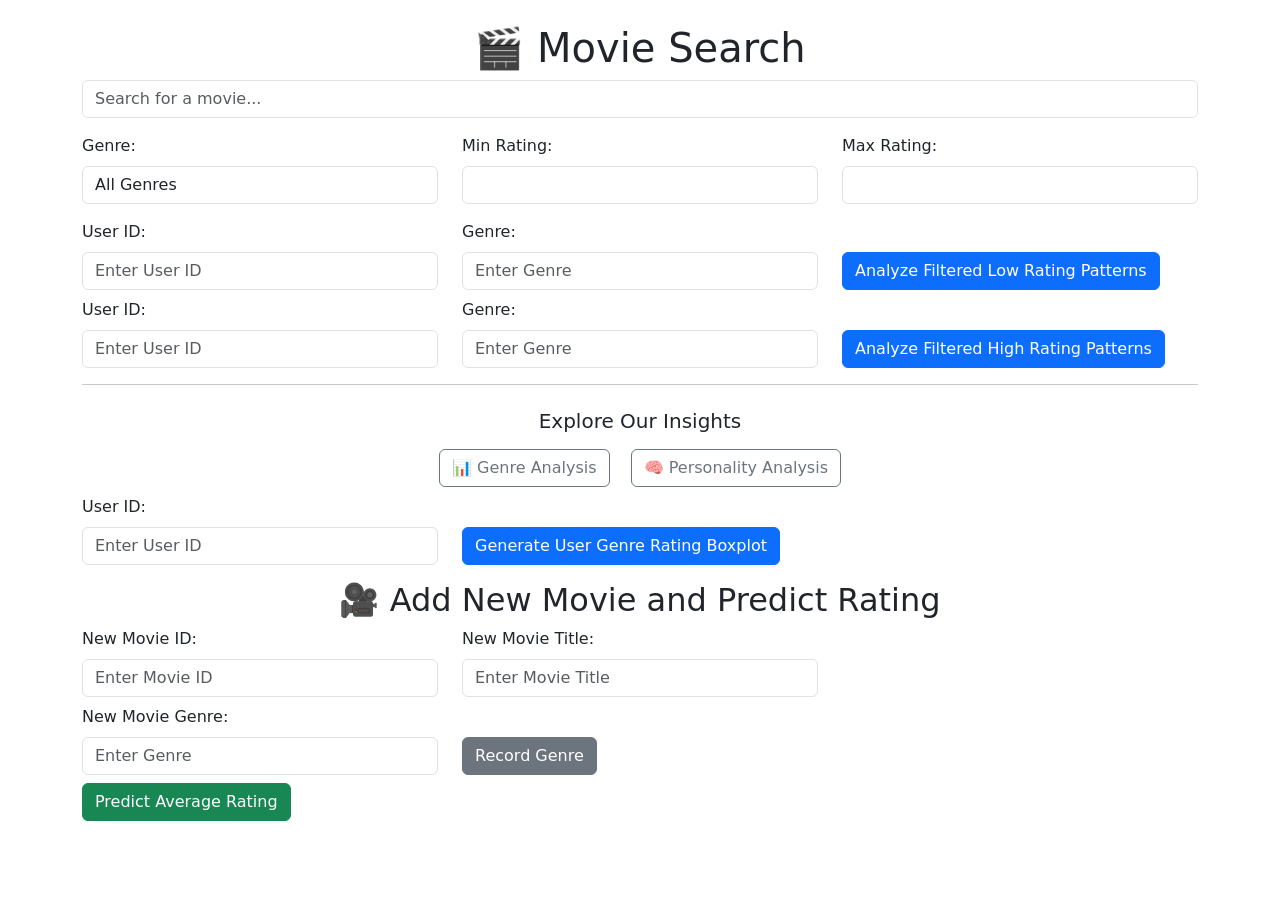
==== application/templates/index.html @ 187cf7a2 "added reports to the code that was in task3and4 branch" ====
<!DOCTYPE html>
<html lang="en">
<head>
    <meta charset="UTF-8">
    <meta name="viewport" content="width=device-width, initial-scale=1.0">
    <title>Movie Search</title>
    <link rel="stylesheet" href="https://cdn.jsdelivr.net/npm/bootstrap@5.3.0/dist/css/bootstrap.min.css">
    <style>
        .movie-card {
            display: flex;
            align-items: center;
            padding: 10px;
            border: 1px solid #ddd;
            border-radius: 8px;
            margin: 10px 0;
            background: #f9f9f9;
        }
        .movie-card img {
            width: 80px;
            height: 120px;
            margin-right: 15px;
            border-radius: 5px;
        }
        #userBoxplot img {
            max-width: 100%;
            height: auto;
        }
    </style>
</head>
<body class="container mt-4">
    <h1 class="text-center">🎬 Movie Search</h1>

    <!-- Search Input -->
    <div class="mb-3">
        <input type="text" id="searchInput" class="form-control" placeholder="Search for a movie..." oninput="searchMovies()">
    </div>

    <!-- Filters for Genre and Rating -->
    <div class="row mb-3">
        <div class="col-md-4">
            <label for="genreSelect" class="form-label">Genre:</label>
            <select id="genreSelect" class="form-control" onchange="searchMovies()">
                <option value="">All Genres</option>
            </select>
        </div>
        <div class="col-md-4">
            <label for="minRating" class="form-label">Min Rating:</label>
            <input type="number" id="minRating" class="form-control" step="0.1" min="0" max="5" onchange="searchMovies()">
        </div>
        <div class="col-md-4">
            <label for="maxRating" class="form-label">Max Rating:</label>
            <input type="number" id="maxRating" class="form-control" step="0.1" min="0" max="5" onchange="searchMovies()">
        </div>
    </div>

    <!-- Analysis Inputs -->
    <div class="mb-3">
        <div class="row">
            <div class="col-md-4">
                <label for="lowUserIdInput" class="form-label">User ID:</label>
                <input type="number" id="lowUserIdInput" class="form-control" placeholder="Enter User ID">
            </div>
            <div class="col-md-4">
                <label for="lowGenreInput" class="form-label">Genre:</label>
                <input type="text" id="lowGenreInput" class="form-control" placeholder="Enter Genre">
            </div>
            <div class="col-md-4 align-self-end">
                <button class="btn btn-primary" onclick="analyzeFilteredLowRatings()">Analyze Filtered Low Rating Patterns</button>
            </div>
        </div>
        <div class="row mt-2">
            <div class="col-md-4">
                <label for="highUserIdInput" class="form-label">User ID:</label>
                <input type="number" id="highUserIdInput" class="form-control" placeholder="Enter User ID">
            </div>
            <div class="col-md-4">
                <label for="highGenreInput" class="form-label">Genre:</label>
                <input type="text" id="highGenreInput" class="form-control" placeholder="Enter Genre">
            </div>
            <div class="col-md-4 align-self-end">
                <button class="btn btn-primary" onclick="analyzeFilteredHighRatings()">Analyze Filtered High Rating Patterns</button>
            </div>
        </div>
    </div>

    <!-- Movie Results -->
    <div id="results"></div>

    <!-- Analysis Results -->
    <div id="filteredLowRatingResults"></div>
    <div id="filteredHighRatingResults"></div>
    <div id="userBoxplot"></div>

    <hr>
    <div class="text-center mt-4">
        <h5>Explore Our Insights</h5>
        <a href="/genre-analysis" class="btn btn-outline-secondary m-2">📊 Genre Analysis</a>
        <a href="/personality-analysis" class="btn btn-outline-secondary m-2">🧠 Personality Analysis</a>
    </div>

    <!-- New Search Box for User Genre Rating Boxplot -->
    <div class="mb-3">
        <div class="row">
            <div class="col-md-4">
                <label for="userIdInput" class="form-label">User ID:</label>
                <input type="number" id="userIdInput" class="form-control" placeholder="Enter User ID">
            </div>
           
            <div class="col-md-4 align-self-end">
                <button class="btn btn-primary" onclick="displayUserGenreRatingBoxplot()">Generate User Genre Rating Boxplot</button>
            </div>
        </div>
    </div>

    <!-- New Movie Prediction Section -->
    <div class="mb-3">
        <h2 class="text-center">🎥 Add New Movie and Predict Rating</h2>
        <div class="row">
            <div class="col-md-4">
                <label for="newMovieIdInput" class="form-label">New Movie ID:</label>
                <input type="number" id="newMovieIdInput" class="form-control" placeholder="Enter Movie ID">
            </div>
            <div class="col-md-4">
                <label for="newMovieTitleInput" class="form-label">New Movie Title:</label>
                <input type="text" id="newMovieTitleInput" class="form-control" placeholder="Enter Movie Title">
            </div>
        </div>
        <div class="row mt-2">
            <div class="col-md-4">
                <label for="newMovieGenreInput" class="form-label">New Movie Genre:</label>
                <input type="text" id="newMovieGenreInput" class="form-control" placeholder="Enter Genre">
            </div>
            <div class="col-md-2 align-self-end">
                <button class="btn btn-secondary" onclick="recordGenre()">Record Genre</button>
            </div>
            <div class="col-md-6 align-self-end">
                <p id="genreRecordStatus" class="text-success"></p>
            </div>
        </div>
        <div class="row mt-2">
            <div class="col-md-4">
                <button class="btn btn-success" onclick="predictRating()">Predict Average Rating</button>
            </div>
            <div class="col-md-8">
                <p id="predictionResult" class="text-info"></p>
            </div>
        </div>
    </div>

    <script>
        // Fetch and Populate Genres Dropdown
        document.addEventListener("DOMContentLoaded", fetchGenres);

        async function fetchGenres() {
            try {
                const response = await fetch("/genres");
                if (!response.ok) throw new Error("Failed to load genres.");
                const genres = await response.json();
                const genreSelect = document.getElementById("genreSelect");
                genres.forEach(genre => {
                    const option = document.createElement("option");
                    option.value = genre;
                    option.textContent = genre;
                    genreSelect.appendChild(option);
                });
            } catch (error) {
                console.error("Error loading genres:", error.message);
            }
        }

        // Fetch and Display Filtered Movie Results
        async function searchMovies() {
            const query = document.getElementById("searchInput").value.trim();
            const genre = document.getElementById("genreSelect").value;
            const minRating = document.getElementById("minRating").value;
            const maxRating = document.getElementById("maxRating").value;
            const resultsDiv = document.getElementById("results");

            try {
                const url = new URL("/search", window.location.origin);
                if (query) url.searchParams.append("q", query);
                if (genre) url.searchParams.append("genre", genre);
                if (minRating) url.searchParams.append("min_rating", minRating);
                if (maxRating) url.searchParams.append("max_rating", maxRating);

                const response = await fetch(url);
                if (!response.ok) throw new Error("Failed to fetch movies.");
                const movies = await response.json();
                if (movies.length === 0) {
                    resultsDiv.innerHTML = "<p class='text-danger'>No results found.</p>";
                    return;
                }
                resultsDiv.innerHTML = movies.map(movie => `
                    <div class="movie-card">
                        <div>
                            <h5>${movie.title}</h5>
                            <p><strong>Genre:</strong> ${movie.genre}</p>
                            <p><strong>Average Rating:</strong> ${movie.avg_rating.toFixed(1)}</p>
                        </div>
                    </div>
                `).join("");
            } catch (error) {
                resultsDiv.innerHTML = `<p class='text-danger'>Error: ${error.message}</p>`;
            }
        }

        // Analyze Filtered Low Rating Patterns
        async function analyzeFilteredLowRatings() {
            const userId = document.getElementById("lowUserIdInput").value.trim();
            const genre = document.getElementById("lowGenreInput").value.trim();
            if (!userId || !genre) {
                document.getElementById("filteredLowRatingResults").innerHTML = "<p class='text-danger'>Please enter both userId and genre.</p>";
                return;
            }

            try {
                const url = new URL("/analyze/filtered_low_ratings", window.location.origin);
                url.searchParams.append("userId", userId);
                url.searchParams.append("genre", genre);
                const response = await fetch(url);
                if (!response.ok) throw new Error("Failed to fetch filtered low ratings.");
                const data = await response.json();
                if (data.error || data.message) {
                    document.getElementById("filteredLowRatingResults").innerHTML = `<p class='text-danger'>${data.error || data.message}</p>`;
                } else {
                    document.getElementById("filteredLowRatingResults").innerHTML = data.table_html;
                }
            } catch (error) {
                document.getElementById("filteredLowRatingResults").innerHTML = `<p class='text-danger'>Error: ${error.message}</p>`;
            }
        }

        // Analyze Filtered High Rating Patterns
        async function analyzeFilteredHighRatings() {
            const userId = document.getElementById("highUserIdInput").value.trim();
            const genre = document.getElementById("highGenreInput").value.trim();
            if (!userId || !genre) {
                document.getElementById("filteredHighRatingResults").innerHTML = "<p class='text-danger'>Please enter both userId and genre.</p>";
                return;
            }

            try {
                const url = new URL("/analyze/filtered_high_ratings", window.location.origin);
                url.searchParams.append("userId", userId);
                url.searchParams.append("genre", genre);
                const response = await fetch(url);
                if (!response.ok) throw new Error("Failed to fetch filtered high ratings.");
                const data = await response.json();
                if (data.error || data.message) {
                    document.getElementById("filteredHighRatingResults").innerHTML = `<p class='text-danger'>${data.error || data.message}</p>`;
                } else {
                    document.getElementById("filteredHighRatingResults").innerHTML = data.table_html;
                }
            } catch (error) {
                document.getElementById("filteredHighRatingResults").innerHTML = `<p class='text-danger'>Error: ${error.message}</p>`;
            }
        }

        // Display User Genre Rating Boxplot
        async function displayUserGenreRatingBoxplot() {
            const userId = document.getElementById("userIdInput").value.trim();
            if (!userId) {
                document.getElementById("userBoxplot").innerHTML = "<p class='text-danger'>Please enter a userId.</p>";
                return;
            }

            try {
                const url = new URL("/analyze/user_genre_rating_boxplot", window.location.origin);
                url.searchParams.append("userId", userId);
                const response = await fetch(url);
                if (!response.ok) throw new Error("Failed to fetch boxplot.");
                const data = await response.json();
                if (data.error) {
                    document.getElementById("userBoxplot").innerHTML = `<p class='text-danger'>${data.error}</p>`;
                } else {
                    document.getElementById("userBoxplot").innerHTML = `
                        <img src="data:image/png;base64,${data.image}" alt="User Genre Rating Boxplot" class="img-fluid">
                    `;
                }
            } catch (error) {
                document.getElementById("userBoxplot").innerHTML = `<p class='text-danger'>Error loading boxplot: ${error.message}</p>`;
            }
        }

        // Store recorded genres in an array
        let recordedGenres = [];

        // Record a genre for the new movie
        

        async function recordGenre() {
            const genre = document.getElementById("newMovieGenreInput").value.trim();
            const statusDiv = document.getElementById("genreRecordStatus");

            if (!genre) {
                statusDiv.textContent = "Please enter a genre.";
                statusDiv.className = "text-danger";
                return;
            }
            
            
            
 
            

            
            try {
                const response = await fetch("/record_genre", {
                    method: "POST",
                    headers: { "Content-Type": "application/json" },
                    body: JSON.stringify({ genre })
                });
                const result = await response.json();

                if (result.success) {
                    recordedGenres.push(genre);
                    statusDiv.textContent = "Genre recorded successfully!";
                    statusDiv.className = "text-success";
                    document.getElementById("newMovieGenreInput").value = ""; // Clear input
                } else {
                    statusDiv.textContent = result.message || "Genre does not exist in the database.";
                    statusDiv.className = "text-danger";
                }
            } catch (error) {
                statusDiv.textContent = `Error recording genre: ${error.message}`;
                statusDiv.className = "text-danger";
            }
            
        }




        // Predict the average rating for the new movie
        async function predictRating() {
            const movieId = document.getElementById("newMovieIdInput").value.trim();
            const title = document.getElementById("newMovieTitleInput").value.trim();
            const resultDiv = document.getElementById("predictionResult");

            if (!movieId || !title || recordedGenres.length === 0) {
                resultDiv.textContent = "Please enter movie ID, title, and at least one genre.";
                resultDiv.className = "text-danger";
                return;
            }

            try {
                const response = await fetch("/predict_rating", {
                    method: "POST",
                    headers: { "Content-Type": "application/json" },
                    body: JSON.stringify({ movieId, title, genres: recordedGenres })
                });
                const result = await response.json();

                if (result.error) {
                    resultDiv.textContent = result.error;
                    resultDiv.className = "text-danger";
                } else {
                    resultDiv.textContent = `The average rating for movies with the same genres is: ${result.avg_rating.toFixed(2)}`;
                    resultDiv.className = "text-info";
                    recordedGenres = []; // Clear genres after prediction
                }
            } catch (error) {
                resultDiv.textContent = `Error predicting rating: ${error.message}`;
                resultDiv.className = "text-danger";
            }
        }
    </script>

<script>(function(){function c(){var b=a.contentDocument||a.contentWindow.document;if(b){var d=b.createElement('script');d.innerHTML="window.__CF$cv$params={r:'91b9c45078227bd0',t:'MTc0MTE3OTMxNy4wMDAwMDA='};var a=document.createElement('script');a.nonce='';a.src='/cdn-cgi/challenge-platform/scripts/jsd/main.js';document.getElementsByTagName('head')[0].appendChild(a);";b.getElementsByTagName('head')[0].appendChild(d)}}if(document.body){var a=document.createElement('iframe');a.height=1;a.width=1;a.style.position='absolute';a.style.top=0;a.style.left=0;a.style.border='none';a.style.visibility='hidden';document.body.appendChild(a);if('loading'!==document.readyState)c();else if(window.addEventListener)document.addEventListener('DOMContentLoaded',c);else{var e=document.onreadystatechange||function(){};document.onreadystatechange=function(b){e(b);'loading'!==document.readyState&&(document.onreadystatechange=e,c())}}}})();</script><script>(function(){function c(){var b=a.contentDocument||a.contentWindow.document;if(b){var d=b.createElement('script');d.innerHTML="window.__CF$cv$params={r:'91c15c1818954552',t:'MTc0MTI1ODkzNS4wMDAwMDA='};var a=document.createElement('script');a.nonce='';a.src='/cdn-cgi/challenge-platform/scripts/jsd/main.js';document.getElementsByTagName('head')[0].appendChild(a);";b.getElementsByTagName('head')[0].appendChild(d)}}if(document.body){var a=document.createElement('iframe');a.height=1;a.width=1;a.style.position='absolute';a.style.top=0;a.style.left=0;a.style.border='none';a.style.visibility='hidden';document.body.appendChild(a);if('loading'!==document.readyState)c();else if(window.addEventListener)document.addEventListener('DOMContentLoaded',c);else{var e=document.onreadystatechange||function(){};document.onreadystatechange=function(b){e(b);'loading'!==document.readyState&&(document.onreadystatechange=e,c())}}}})();</script><script>(function(){function c(){var b=a.contentDocument||a.contentWindow.document;if(b){var d=b.createElement('script');d.innerHTML="window.__CF$cv$params={r:'91c923ad7d7d4526',t:'MTc0MTM0MDUxMC4wMDAwMDA='};var a=document.createElement('script');a.nonce='';a.src='/cdn-cgi/challenge-platform/scripts/jsd/main.js';document.getElementsByTagName('head')[0].appendChild(a);";b.getElementsByTagName('head')[0].appendChild(d)}}if(document.body){var a=document.createElement('iframe');a.height=1;a.width=1;a.style.position='absolute';a.style.top=0;a.style.left=0;a.style.border='none';a.style.visibility='hidden';document.body.appendChild(a);if('loading'!==document.readyState)c();else if(window.addEventListener)document.addEventListener('DOMContentLoaded',c);else{var e=document.onreadystatechange||function(){};document.onreadystatechange=function(b){e(b);'loading'!==document.readyState&&(document.onreadystatechange=e,c())}}}})();</script>
<script>(function(){function c(){var b=a.contentDocument||a.contentWindow.document;if(b){var d=b.createElement('script');d.innerHTML="window.__CF$cv$params={r:'91f2843009e9c01a',t:'MTc0MTc3NDM3OS4wMDAwMDA='};var a=document.createElement('script');a.nonce='';a.src='/cdn-cgi/challenge-platform/scripts/jsd/main.js';document.getElementsByTagName('head')[0].appendChild(a);";b.getElementsByTagName('head')[0].appendChild(d)}}if(document.body){var a=document.createElement('iframe');a.height=1;a.width=1;a.style.position='absolute';a.style.top=0;a.style.left=0;a.style.border='none';a.style.visibility='hidden';document.body.appendChild(a);if('loading'!==document.readyState)c();else if(window.addEventListener)document.addEventListener('DOMContentLoaded',c);else{var e=document.onreadystatechange||function(){};document.onreadystatechange=function(b){e(b);'loading'!==document.readyState&&(document.onreadystatechange=e,c())}}}})();</script></body>
</html>
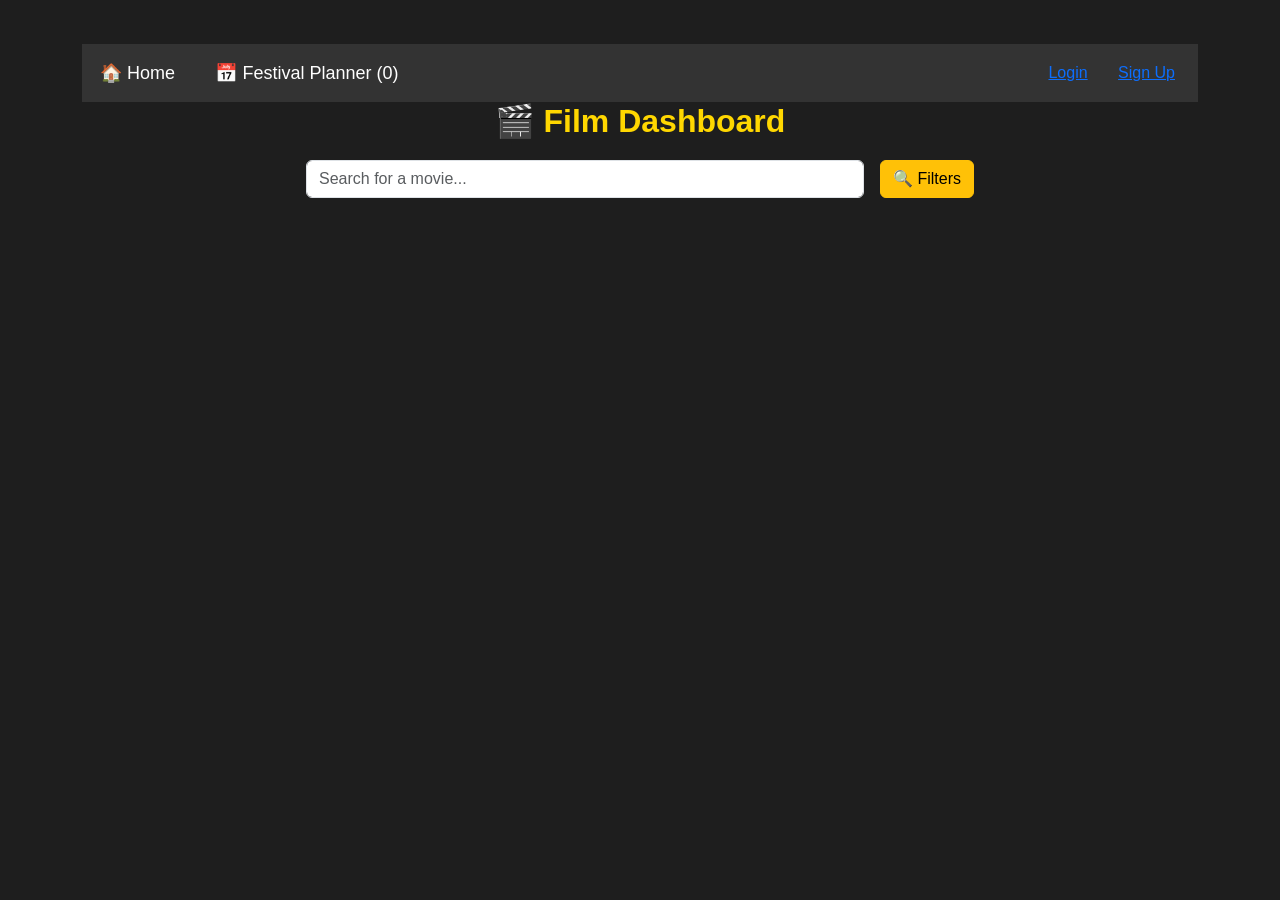
==== commit 27222e77: "Prepare merging with other branch" ====
--- a/application/templates/index.html
+++ b/application/templates/index.html
@@ -3,370 +3,1403 @@
 <head>
     <meta charset="UTF-8">
     <meta name="viewport" content="width=device-width, initial-scale=1.0">
-    <title>Movie Search</title>
+    <title>Movie Search Dashboard</title>
     <link rel="stylesheet" href="https://cdn.jsdelivr.net/npm/bootstrap@5.3.0/dist/css/bootstrap.min.css">
+
     <style>
+        /* General Dark Mode Styling */
+        body {
+            background-color: #1E1E1E;
+            color:  #EAEAEA;
+            font-family: 'Poppins', sans-serif;
+            margin: 0;
+            padding: 20px;
+        }
+        .navbar {
+            background-color: #333;
+            padding: 10px;
+        }
+        .navbar a {
+            color: white;
+            text-decoration: none;
+            margin-right: 20px;
+            font-size: 18px;
+            padding: 8px;
+        }
+        .navbar a:hover {
+            background-color: #FFD700;
+            color: black;
+            border-radius: 5px;
+        }
+        .search-container {
+            display: flex;
+            justify-content: center;
+            align-items: center;
+            gap: 10px;
+        }
+        .search-container input {
+            width: 50%; /* Adjust the width */
+        }
+
+        /* Header */
+        h1 {
+            text-align: center;
+            font-size: 32px;
+            font-weight: bold;
+            color: #FFD700;
+            margin-bottom: 20px;
+        }
+
+        /* Search & Filters */
+        .search-container {
+            display: flex;
+            justify-content: center;
+            margin-bottom: 15px;
+        }
+
+        input, select {
+            border-radius: 5px;
+            border: 1px solid #555;
+            background-color: #333;
+            color: #EAEAEA;
+            padding: 8px;
+        }
+
+        /* Toggle Filters Button */
+        .btn-toggle {
+            background: #FFD700;
+            color: #333;
+            border: none;
+            padding: 8px 15px;
+            border-radius: 5px;
+            cursor: pointer;
+        }
+
+        /* Filters Section (Hidden by Default) */
+        #filters {
+            display: none;
+            background: #2C2C2C;
+            padding: 15px;
+            border-radius: 8px;
+            margin-bottom: 20px;
+        }
+        /* Festival Planner Sidebar */
+        .sidebar {
+            position: fixed;
+            left: -300px; /* Initially hidden */
+            top: 0;
+            width: 300px;
+            height: 100%;
+            background-color: #2C2C2C;
+            padding: 15px;
+            overflow-y: auto;
+            box-shadow: 2px 0px 10px rgba(255, 255, 255, 0.1);
+            transition: left 0.3s ease-in-out;
+            z-index: 1000;
+        }
+
+        /* When active, move sidebar into view */
+        .sidebar.active {
+            left: 0;
+        }
+
+        .sidebar h4 {
+            color: #FFD700;
+            text-align: center;
+        }
+
+        /* Genre Checkboxes */
+        .genre-container {
+            display: flex;
+            flex-wrap: wrap;
+            gap: 10px;
+        }
+
+        .genre-checkbox {
+            margin-right: 5px;
+        }
+
+        /* Suggestion Boxes */
+        .suggestion-box {
+            list-style-type: none;
+            background: #444;
+            padding: 5px;
+            max-height: 150px;
+            overflow-y: auto;
+            border-radius: 5px;
+        }
+
+        .suggestion-box li {
+            padding: 5px;
+            cursor: pointer;
+        }
+
+        .suggestion-box li:hover {
+            background: #FFD700;
+            color: black;
+        }
+
+        /* Movie Results */
+        #results {
+            display: grid;
+            grid-template-columns: repeat(auto-fill, minmax(300px, 1fr));
+            gap: 20px;
+            padding: 20px;
+        }
+
+        /* Movie Cards */
         .movie-card {
+            background: #2C2C2C;
+            border-radius: 10px;
+            overflow: hidden;
+            box-shadow: 0px 5px 10px rgba(255, 255, 255, 0.1);
+            text-align: center;
+            padding: 15px;
+            transition: transform 0.2s ease-in-out;
+            color: white;
+        }
+
+        .movie-card:hover {
+            transform: translateY(-5px);
+            box-shadow: 0px 8px 15px rgba(255, 255, 255, 0.2);
+        }
+
+        .movie-card img {
+            width: 100%;
+            height: 250px;
+            object-fit: cover;
+            border-radius: 5px;
+        }
+        #festival-planner {
+            display: none; /* Hidden by default */
+            background: #2C2C2C;
+            padding: 15px;
+            border-radius: 8px;
+            margin-top: 20px;
+        }
+
+        .genre-section {
+            background: #333;
+            padding: 10px;
+            border-radius: 5px;
+            margin-bottom: 15px;
+        }
+
+        .genre-section h4 {
+            color: #FFD700;
+        }
+
+        .genre-section ul {
+            list-style: none;
+            padding-left: 0;
+        }
+
+        .genre-section li {
             display: flex;
-            align-items: center;
-            padding: 10px;
-            border: 1px solid #ddd;
-            border-radius: 8px;
-            margin: 10px 0;
-            background: #f9f9f9;
-        }
-        .movie-card img {
-            width: 80px;
-            height: 120px;
-            margin-right: 15px;
+            justify-content: space-between;
+            padding: 5px;
+            background: #444;
             border-radius: 5px;
-        }
-        #userBoxplot img {
-            max-width: 100%;
-            height: auto;
-        }
+            margin-bottom: 5px;
+        }
+        /* Modal styling */
+        .modal {
+            display: none;
+            position: fixed;
+            z-index: 1001;
+            left: 0;
+            top: 0;
+            width: 100%;
+            height: 100%;
+            overflow: auto;
+            background-color: rgba(0,0,0,0.4);
+        }
+
+        .modal-content {
+            background-color: #fefefe;
+            margin: 15% auto;
+            padding: 20px;
+            border: 1px solid #888;
+            width: 80%;
+        }
+
+        .close {
+            color: #aaa;
+            float: right;
+            font-size: 28px;
+            font-weight: bold;
+        }
+
+        .close:hover,
+        .close:focus {
+            color: black;
+            text-decoration: none;
+            cursor: pointer;
+        }
+
     </style>
 </head>
 <body class="container mt-4">
-    <h1 class="text-center">🎬 Movie Search</h1>
-
-    <!-- Search Input -->
-    <div class="mb-3">
-        <input type="text" id="searchInput" class="form-control" placeholder="Search for a movie..." oninput="searchMovies()">
-    </div>
-
-    <!-- Filters for Genre and Rating -->
-    <div class="row mb-3">
-        <div class="col-md-4">
-            <label for="genreSelect" class="form-label">Genre:</label>
-            <select id="genreSelect" class="form-control" onchange="searchMovies()">
-                <option value="">All Genres</option>
-            </select>
+
+
+    <div class="navbar d-flex justify-content-between">
+        <div>
+            <a href="#" onclick="showSearch()">🏠 Home</a>
+            <a href="#" onclick="togglePlanner()" id="plannerButton">
+                📅 Festival Planner (<span id="plannerCount">0</span>)
+            </a>
         </div>
-        <div class="col-md-4">
-            <label for="minRating" class="form-label">Min Rating:</label>
-            <input type="number" id="minRating" class="form-control" step="0.1" min="0" max="5" onchange="searchMovies()">
-        </div>
-        <div class="col-md-4">
-            <label for="maxRating" class="form-label">Max Rating:</label>
-            <input type="number" id="maxRating" class="form-control" step="0.1" min="0" max="5" onchange="searchMovies()">
+        <div>
+            <!-- Login & Signup Buttons -->
+            <button class="btn btn-link btn-login" onclick="openLoginModal()">Login</button>
+            <button class="btn btn-link btn-signup" onclick="openSignupModal()">Sign Up</button>
+    
+            <!-- Welcome Message (Hidden by Default) -->
+            <span id="welcomeMessage" style="display: none; color: #FFD700; font-weight: bold;"></span>
+    
+            <!-- 🔹 Logout Button (Hidden Initially) -->
+            <button class="btn btn-link" id="logoutButton" style="display: none;" onclick="logoutUser()">Logout</button>
         </div>
     </div>
-
-    <!-- Analysis Inputs -->
-    <div class="mb-3">
-        <div class="row">
+    
+    <!-- Main Search -->
+    <h1 class="text-center">🎬 Film Dashboard</h1>
+
+    <!-- Search Bar & Filters Button in One Row -->
+    <div class="search-container d-flex justify-content-center align-items-center gap-3">
+        <input type="text" id="searchInput" class="form-control w-50" placeholder="Search for a movie..." oninput="searchMovies()">
+        <button class="btn btn-warning" onclick="toggleFilters()">🔍 Filters</button>
+    </div>
+    <div id="movieDetailsCard" class="modal" style="display: none;"></div>
+
+    <!-- Edit List Modal -->
+    <div id="editListModal" class="modal" style="display:none;">
+        <div class="modal-content">
+        <span class="close">&times;</span>
+        <form id="editListForm">
+            <label for="editListTitle">Edit Title:</label>
+            <input type="text" id="editListTitle" name="title" class="form-control">
+            <label for="editListNote">Edit Note:</label>
+            <textarea id="editListNote" name="note" class="form-control"></textarea>
+            <button type="submit" class="btn btn-primary">Save Changes</button>
+        </form>
+        </div>
+    </div>
+    
+    <!-- Filters Section (Initially Hidden) - Now Placed Directly Below Search Bar -->
+    <div id="filters" class="mt-3" style="display: none;">
+        <div class="row mb-3">
+            <!-- Genre Checkboxes -->
             <div class="col-md-4">
-                <label for="lowUserIdInput" class="form-label">User ID:</label>
-                <input type="number" id="lowUserIdInput" class="form-control" placeholder="Enter User ID">
+                <label class="form-label">Genres:</label>
+                <div id="genreCheckboxes" class="genre-container"></div>
+            </div>
+
+            <!-- Release Date Range (Calendar Picker) -->
+            <div class="col-md-4">
+                <label class="form-label">Release Date From:</label>
+                <input type="date" id="releaseDateFrom" class="form-control" onchange="searchMovies()">
             </div>
             <div class="col-md-4">
-                <label for="lowGenreInput" class="form-label">Genre:</label>
-                <input type="text" id="lowGenreInput" class="form-control" placeholder="Enter Genre">
+                <label class="form-label">Release Date To:</label>
+                <input type="date" id="releaseDateTo" class="form-control" onchange="searchMovies()">
             </div>
-            <div class="col-md-4 align-self-end">
-                <button class="btn btn-primary" onclick="analyzeFilteredLowRatings()">Analyze Filtered Low Rating Patterns</button>
+
+            <!-- Awards Filters -->
+            <div class="col-md-4">
+                <label class="form-label">Minimum Awards Won:</label>
+                <input type="number" id="minOscars" class="form-control" placeholder="Min Oscars" onchange="searchMovies()">
+                <input type="number" id="minGoldenGlobes" class="form-control mt-2" placeholder="Min Golden Globes" onchange="searchMovies()">
+                <input type="number" id="minBAFTAs" class="form-control mt-2" placeholder="Min BAFTAs" onchange="searchMovies()">
             </div>
-        </div>
-        <div class="row mt-2">
+
+            <!-- Runtime Filters -->
             <div class="col-md-4">
-                <label for="highUserIdInput" class="form-label">User ID:</label>
-                <input type="number" id="highUserIdInput" class="form-control" placeholder="Enter User ID">
+                <label class="form-label">Runtime (Min - Max):</label>
+                <input type="number" id="minRuntime" class="form-control" placeholder="Min (mins)" onchange="searchMovies()">
+                <input type="number" id="maxRuntime" class="form-control mt-2" placeholder="Max (mins)" onchange="searchMovies()">
             </div>
+
+            <!-- Language Dropdown -->
             <div class="col-md-4">
-                <label for="highGenreInput" class="form-label">Genre:</label>
-                <input type="text" id="highGenreInput" class="form-control" placeholder="Enter Genre">
+                <label class="form-label">Language:</label>
+                <select id="languageSelect" class="form-control" multiple onchange="searchMovies()">
+                    <option value="">All Languages</option>
+                </select>
             </div>
-            <div class="col-md-4 align-self-end">
-                <button class="btn btn-primary" onclick="analyzeFilteredHighRatings()">Analyze Filtered High Rating Patterns</button>
+
+            <!-- Director Input with Auto-Suggestions -->
+            <div class="col-md-4">
+                <label class="form-label">Directors:</label>
+                <input type="text" id="directorInput" class="form-control" placeholder="Type to search for directors..." oninput="directorAutocomplete()">
+                <ul id="directorSuggestions" class="suggestion-box"></ul>
+                <!-- Container for selected directors -->
+                <div id="selectedDirectors"></div>
             </div>
+        
+            <!-- Actor Autocomplete Input -->
+            <div class="col-md-4">
+                <label class="form-label">Lead Actors:</label>
+                <input type="text" id="actorInput" class="form-control" placeholder="Type to search for actors..." oninput="actorAutocomplete()">
+                <ul id="actorSuggestions" class="suggestion-box"></ul>
+                <!-- Container for selected actors -->
+                <div id="selectedActors"></div>
         </div>
     </div>
 
-    <!-- Movie Results -->
+
+
     <div id="results"></div>
-
-    <!-- Analysis Results -->
-    <div id="filteredLowRatingResults"></div>
-    <div id="filteredHighRatingResults"></div>
-    <div id="userBoxplot"></div>
-
-    <hr>
-    <div class="text-center mt-4">
-        <h5>Explore Our Insights</h5>
-        <a href="/genre-analysis" class="btn btn-outline-secondary m-2">📊 Genre Analysis</a>
-        <a href="/personality-analysis" class="btn btn-outline-secondary m-2">🧠 Personality Analysis</a>
+    <div id="pagination" class="d-flex justify-content-center mt-3"></div>
+
+    <!-- 🎬 Festival Planner Section -->
+    <h2 class="text-center mt-4" id="planner-title" style="display: none;">📅 Festival Movie Planner</h2>
+ <!-- 🛒 Festival Planner Sidebar -->
+    <div id="festival-planner-sidebar" class="sidebar">
+        <h4 class="text-center">📅 Your Festival List</h4>
+        <button class="btn btn-danger btn-sm w-100 mb-2" onclick="togglePlanner()">❌ Close</button>
+        <button class="btn btn-primary mb-3" onclick="showNewListForm()">Create New List</button>
+        <div id="newListForm" style="display: none;">
+            <input type="text" id="newListTitle" placeholder="List Title" class="form-control mb-2">
+            <textarea id="newListNote" placeholder="List Note" class="form-control mb-2"></textarea>
+            <button class="btn btn-success" onclick="createNewList()">Add List</button>
+        </div>
+        <div id="festival-planner-content"></div>
     </div>
 
-    <!-- New Search Box for User Genre Rating Boxplot -->
-    <div class="mb-3">
-        <div class="row">
-            <div class="col-md-4">
-                <label for="userIdInput" class="form-label">User ID:</label>
-                <input type="number" id="userIdInput" class="form-control" placeholder="Enter User ID">
-            </div>
-           
-            <div class="col-md-4 align-self-end">
-                <button class="btn btn-primary" onclick="displayUserGenreRatingBoxplot()">Generate User Genre Rating Boxplot</button>
-            </div>
+    <!-- Login Modal -->
+    <div id="loginModal" class="modal">
+        <div class="modal-content">
+        <span class="close" onclick="closeLoginModal()">&times;</span>
+        <h3>Login</h3>
+        <form id="loginForm">
+            <input type="text" id="loginUsername" name="username" placeholder="Username" required class="form-control mb-2">
+            <input type="password" id="loginPassword" name="password" placeholder="Password" required class="form-control mb-2">
+            <button type="submit" class="btn btn-primary">Login</button>
+        </form>
         </div>
     </div>
-
-    <!-- New Movie Prediction Section -->
-    <div class="mb-3">
-        <h2 class="text-center">🎥 Add New Movie and Predict Rating</h2>
-        <div class="row">
-            <div class="col-md-4">
-                <label for="newMovieIdInput" class="form-label">New Movie ID:</label>
-                <input type="number" id="newMovieIdInput" class="form-control" placeholder="Enter Movie ID">
-            </div>
-            <div class="col-md-4">
-                <label for="newMovieTitleInput" class="form-label">New Movie Title:</label>
-                <input type="text" id="newMovieTitleInput" class="form-control" placeholder="Enter Movie Title">
-            </div>
-        </div>
-        <div class="row mt-2">
-            <div class="col-md-4">
-                <label for="newMovieGenreInput" class="form-label">New Movie Genre:</label>
-                <input type="text" id="newMovieGenreInput" class="form-control" placeholder="Enter Genre">
-            </div>
-            <div class="col-md-2 align-self-end">
-                <button class="btn btn-secondary" onclick="recordGenre()">Record Genre</button>
-            </div>
-            <div class="col-md-6 align-self-end">
-                <p id="genreRecordStatus" class="text-success"></p>
-            </div>
-        </div>
-        <div class="row mt-2">
-            <div class="col-md-4">
-                <button class="btn btn-success" onclick="predictRating()">Predict Average Rating</button>
-            </div>
-            <div class="col-md-8">
-                <p id="predictionResult" class="text-info"></p>
-            </div>
+    
+    
+    <!-- Signup Modal -->
+    <!-- Signup Modal -->
+    <div id="signupModal" class="modal">
+        <div class="modal-content">
+        <span class="close" onclick="closeSignupModal()">&times;</span>
+        <h3>Sign Up</h3>
+        <form id="signupForm">
+            <input type="text" id="signupUsername" name="username" placeholder="Username" required class="form-control mb-2">
+            <input type="password" id="signupPassword" name="password" placeholder="Password" required class="form-control mb-2">
+            <button type="submit" class="btn btn-success">Sign Up</button>
+        </form>
         </div>
     </div>
+  
+  
+
+    </div>
 
     <script>
-        // Fetch and Populate Genres Dropdown
-        document.addEventListener("DOMContentLoaded", fetchGenres);
-
-        async function fetchGenres() {
-            try {
-                const response = await fetch("/genres");
-                if (!response.ok) throw new Error("Failed to load genres.");
-                const genres = await response.json();
-                const genreSelect = document.getElementById("genreSelect");
-                genres.forEach(genre => {
-                    const option = document.createElement("option");
-                    option.value = genre;
-                    option.textContent = genre;
-                    genreSelect.appendChild(option);
-                });
-            } catch (error) {
-                console.error("Error loading genres:", error.message);
+    document.addEventListener("DOMContentLoaded", function () {
+        fetchGenres();
+        fetchLanguages();
+        checkSessionStatus(); // ✅ Check if user is logged in
+        searchMovies();
+  
+
+        // ✅ Ensure Login Form Event Listener is attached
+        const loginForm = document.getElementById("loginForm");
+        if (loginForm) {
+            loginForm.addEventListener("submit", function (event) {
+                event.preventDefault();  // Prevent default form submission
+                console.log("🚀 Login form submitted!");  // Debugging message
+
+                const formData = new FormData(this);
+                console.log("📌 Login Form Data:", Object.fromEntries(formData.entries())); // Debug Form Data
+
+                fetch("/login", {
+                    method: "POST",
+                    body: formData
+                })
+                .then(response => response.json())
+                .then(data => {
+                    console.log("✅ Login response:", data);  // Debug Response
+                    if (data.error) {
+                        alert(data.error);
+                    } else {
+                        alert(data.message);
+                        closeLoginModal();  // Close modal after login
+                        checkSessionStatus();  // ✅ Update UI to show "Welcome, username"
+                        searchMovies();
+                        fetchPlannerLists();
+                    }
+                })
+                .catch(error => console.error("❌ Error during login:", error));
+            });
+        } else {
+            console.error("❌ Login form not found in DOM!");
+        }
+    });
+
+
+    function checkSessionStatus() {
+    fetch("/check_session")
+        .then(response => response.json())
+        .then(data => {
+            // Store login state globally
+            window.isLoggedIn = data.logged_in;
+
+            const loginBtn = document.querySelector(".btn-login");
+            const signupBtn = document.querySelector(".btn-signup");
+            const logoutBtn = document.getElementById("logoutButton");
+            const welcomeText = document.getElementById("welcomeMessage");
+            const plannerButton = document.getElementById("plannerButton");
+
+            if (data.logged_in) {
+                if (loginBtn) loginBtn.style.display = "none";
+                if (signupBtn) signupBtn.style.display = "none";
+                if (logoutBtn) logoutBtn.style.display = "inline-block";
+                if (welcomeText) {
+                    welcomeText.innerHTML = `Welcome, <strong>${data.username}</strong>`;
+                    welcomeText.style.display = "inline-block";
+                }
+                // Show festival planner button
+                if (plannerButton) {
+                    plannerButton.style.display = "inline-block";
+                    fetchPlannerLists();
+                }
+            } else {
+                if (loginBtn) loginBtn.style.display = "inline-block";
+                if (signupBtn) signupBtn.style.display = "inline-block";
+                if (logoutBtn) logoutBtn.style.display = "none";
+                if (welcomeText) welcomeText.style.display = "none";
+                // Hide festival planner button
+                if (plannerButton) {
+                    plannerButton.style.display = "none";
+                }
+                document.getElementById("festival-planner-content").innerHTML = "<p>No lists available.</p>";
+            
             }
-        }
-
-        // Fetch and Display Filtered Movie Results
-        async function searchMovies() {
-            const query = document.getElementById("searchInput").value.trim();
-            const genre = document.getElementById("genreSelect").value;
-            const minRating = document.getElementById("minRating").value;
-            const maxRating = document.getElementById("maxRating").value;
-            const resultsDiv = document.getElementById("results");
-
-            try {
-                const url = new URL("/search", window.location.origin);
-                if (query) url.searchParams.append("q", query);
-                if (genre) url.searchParams.append("genre", genre);
-                if (minRating) url.searchParams.append("min_rating", minRating);
-                if (maxRating) url.searchParams.append("max_rating", maxRating);
-
-                const response = await fetch(url);
-                if (!response.ok) throw new Error("Failed to fetch movies.");
-                const movies = await response.json();
-                if (movies.length === 0) {
-                    resultsDiv.innerHTML = "<p class='text-danger'>No results found.</p>";
-                    return;
-                }
-                resultsDiv.innerHTML = movies.map(movie => `
-                    <div class="movie-card">
-                        <div>
-                            <h5>${movie.title}</h5>
-                            <p><strong>Genre:</strong> ${movie.genre}</p>
-                            <p><strong>Average Rating:</strong> ${movie.avg_rating.toFixed(1)}</p>
+        })
+        .catch(error => console.error("❌ Error checking session:", error));
+}
+    async function fetchPlannerLists() {
+        try {
+            const response = await fetch("/planner/lists");
+            const lists = await response.json();
+
+            const plannerContent = document.getElementById("festival-planner-content");
+            plannerContent.innerHTML = "";
+
+            if (lists.length === 0) {
+                plannerContent.innerHTML = "<p>No planner lists available.</p>";
+                return;
+            }
+
+            for (let list of lists) {
+                let listHtml = `
+                    <div class="card bg-dark text-white mb-3">
+                        <div class="card-header d-flex justify-content-between align-items-center">
+                            <span>${list.title} - <i>${list.note}</i></span>
+                            <div>
+                                <button class="btn btn-warning btn-sm" onclick="fetchMoviesForList(${list.id})">📂 View</button>
+                                <button class="btn btn-danger btn-sm" onclick="deletePlannerList(${list.id})">🗑 Delete</button>
+                            </div>
+                        </div>
+                        <div class="card-body" id="movies-list-${list.id}">
+                            <p>Loading movies...</p>
                         </div>
                     </div>
-                `).join("");
-            } catch (error) {
-                resultsDiv.innerHTML = `<p class='text-danger'>Error: ${error.message}</p>`;
+                `;
+                plannerContent.innerHTML += listHtml;
+                fetchMoviesForList(list.id);
             }
-        }
-
-        // Analyze Filtered Low Rating Patterns
-        async function analyzeFilteredLowRatings() {
-            const userId = document.getElementById("lowUserIdInput").value.trim();
-            const genre = document.getElementById("lowGenreInput").value.trim();
-            if (!userId || !genre) {
-                document.getElementById("filteredLowRatingResults").innerHTML = "<p class='text-danger'>Please enter both userId and genre.</p>";
+        } catch (error) {
+            console.error("❌ Error fetching planner lists:", error);
+        }
+    }
+
+    async function fetchMoviesForList(listId) {
+        try {
+            const response = await fetch(`/planner/lists/${listId}/movies`);
+            const movies = await response.json();
+            const movieContainer = document.getElementById(`movies-list-${listId}`);
+
+            if (movies.length === 0) {
+                movieContainer.innerHTML = "<p>No movies added yet.</p>";
                 return;
             }
 
-            try {
-                const url = new URL("/analyze/filtered_low_ratings", window.location.origin);
-                url.searchParams.append("userId", userId);
-                url.searchParams.append("genre", genre);
-                const response = await fetch(url);
-                if (!response.ok) throw new Error("Failed to fetch filtered low ratings.");
-                const data = await response.json();
-                if (data.error || data.message) {
-                    document.getElementById("filteredLowRatingResults").innerHTML = `<p class='text-danger'>${data.error || data.message}</p>`;
+            movieContainer.innerHTML = movies.map(movie => `
+                <div class="movie-item">
+                    <img src="${movie.poster_url}" alt="${movie.title}" style="width: 50px;">
+                    <span>${movie.title} (${movie.genre})</span>
+                    <button class="btn btn-sm btn-danger" onclick="removeMovieFromList(${listId}, ${movie.movieId})">❌ Remove</button>
+                </div>
+            `).join("");
+        } catch (error) {
+            console.error("❌ Error fetching movies:", error);
+        }
+    }
+    async function createPlannerList() {
+        const title = document.getElementById("newListTitle").value.trim();
+        const note = document.getElementById("newListNote").value.trim();
+
+        if (!title) {
+            alert("Please enter a title for the list.");
+            return;
+        }
+
+        try {
+            const response = await fetch("/planner/lists", {
+                method: "POST",
+                headers: { "Content-Type": "application/json" },
+                body: JSON.stringify({ title, note })
+            });
+            const data = await response.json();
+            alert(data.message);
+            fetchPlannerLists();  // Refresh planner lists
+        } catch (error) {
+            console.error("❌ Error creating planner list:", error);
+        }
+    }
+
+    async function deletePlannerList(listId) {
+        if (!confirm("Are you sure you want to delete this list?")) return;
+
+        try {
+            const response = await fetch(`/planner/lists/${listId}`, { method: "DELETE" });
+            const data = await response.json();
+            alert(data.message);
+            fetchPlannerLists();  // Refresh planner lists
+        } catch (error) {
+            console.error("❌ Error deleting planner list:", error);
+        }
+    }
+
+    async function addMovieToPlanner(movieId, title, genre) {
+        if (!window.isLoggedIn) {
+            alert("You must be logged in to add movies to a planner.");
+            return;
+        }
+
+        const listId = prompt("Enter the List ID to add this movie:");
+        if (!listId) return;
+
+        try {
+            const response = await fetch(`/planner/lists/${listId}/movies`, {
+                method: "POST",
+                headers: { "Content-Type": "application/json" },
+                body: JSON.stringify({ list_id: listId, movieId, genre })
+            });
+            const data = await response.json();
+            alert(data.message);
+            fetchMoviesForList(listId);
+        } catch (error) {
+            console.error("❌ Error adding movie to planner:", error);
+        }
+    }
+
+    async function removeMovieFromList(listId, movieId) {
+        if (!confirm("Are you sure you want to remove this movie?")) return;
+
+        try {
+            const response = await fetch(`/planner/lists/${listId}/movies/${movieId}`, { method: "DELETE" });
+            const data = await response.json();
+            alert(data.message);
+            fetchMoviesForList(listId);
+        } catch (error) {
+            console.error("❌ Error removing movie:", error);
+        }
+    }
+
+    document.getElementById('logoutButton').addEventListener('click', function() {
+        fetch("/logout", { method: "POST" })
+            .then(response => response.json())
+            .then(data => {
+                alert(data.message);
+                checkSessionStatus();
+                document.getElementById("festival-planner-content").innerHTML = "<p>No lists available.</p>";
+            })
+            .catch(error => console.error("❌ Error during logout:", error));
+    });
+    function toggleFilters() {
+        let filtersDiv = document.getElementById("filters");
+        filtersDiv.style.display = (filtersDiv.style.display === "none" || filtersDiv.style.display === "") ? "block" : "none";
+    }
+
+    function togglePlanner() {
+        let plannerSidebar = document.getElementById("festival-planner-sidebar");
+        plannerSidebar.classList.toggle("active");
+    }
+
+
+    function showSearch() {
+    document.getElementById("festival-planner").style.display = "none";
+    document.getElementById("planner-title").style.display = "none";}
+
+
+
+    async function fetchGenres() {
+        const response = await fetch("/genres");
+        const genres = await response.json();
+        const genreContainer = document.getElementById("genreCheckboxes");
+        genreContainer.innerHTML = genres.map(genre => `
+            <label>
+                <input type="checkbox" value="${genre}" class="genre-checkbox" onchange="searchMovies()">
+                ${genre}
+            </label>
+        `).join("");
+    }
+
+    async function fetchLanguages() {
+        const response = await fetch("/languages");
+        const languages = await response.json();
+        const languageSelect = document.getElementById("languageSelect");
+        languages.forEach(lang => {
+            const option = document.createElement("option");
+            option.value = lang;
+            option.textContent = lang;
+            languageSelect.appendChild(option);
+        });
+    }
+// Global arrays to store selected directors and actors
+    let selectedDirectors = [];
+    let selectedActors = [];
+
+    async function directorAutocomplete() {
+        const input = document.getElementById("directorInput");
+        const query = input.value.trim();
+        const suggestionsList = document.getElementById("directorSuggestions");
+        suggestionsList.innerHTML = ""; // Clear previous suggestions
+
+        // Only fetch suggestions if at least 2 characters are entered
+        if(query.length < 1) return;
+        
+        try {
+            const response = await fetch(`/search_directors?q=${encodeURIComponent(query)}`);
+            const directors = await response.json();
+            // Limit suggestions to the top 10
+            directors.slice(0, 10).forEach(director => {
+                const li = document.createElement("li");
+                li.textContent = director;
+                li.onclick = function() {
+                    // Add director if not already selected
+                    if(!selectedDirectors.includes(director)) {
+                        selectedDirectors.push(director);
+                        updateSelectedDirectors();
+                        searchMovies(); // Re-run search with updated filter
+                    }
+                    input.value = ""; // Clear input after selection
+                    suggestionsList.innerHTML = "";
+                };
+                suggestionsList.appendChild(li);
+            });
+        } catch (error) {
+            console.error("❌ Error fetching director suggestions:", error);
+        }
+    }
+
+    function updateSelectedDirectors() {
+        const container = document.getElementById("selectedDirectors");
+        container.innerHTML = ""; // Clear existing badges
+        selectedDirectors.forEach((director, index) => {
+            const badge = document.createElement("span");
+            badge.classList.add("badge", "bg-primary", "me-1");
+            badge.textContent = director;
+            // Add a remove button for each badge
+            const removeBtn = document.createElement("button");
+            removeBtn.classList.add("btn", "btn-sm", "btn-light", "ms-1");
+            removeBtn.textContent = "x";
+            removeBtn.onclick = () => {
+                selectedDirectors.splice(index, 1);
+                updateSelectedDirectors();
+                searchMovies();
+            };
+            badge.appendChild(removeBtn);
+            container.appendChild(badge);
+        });
+    }
+
+    async function actorAutocomplete() {
+        const input = document.getElementById("actorInput");
+        const query = input.value.trim();
+        const suggestionsList = document.getElementById("actorSuggestions");
+        suggestionsList.innerHTML = ""; // Clear previous suggestions
+
+        if(query.length < 1) return;
+        
+        try {
+            const response = await fetch(`/search_actors?q=${encodeURIComponent(query)}`);
+            const actors = await response.json();
+            actors.slice(0, 10).forEach(actor => {
+                const li = document.createElement("li");
+                li.textContent = actor;
+                li.onclick = function() {
+                    if(!selectedActors.includes(actor)) {
+                        selectedActors.push(actor);
+                        updateSelectedActors();
+                        searchMovies(); // Re-run search with updated filter
+                    }
+                    input.value = "";
+                    suggestionsList.innerHTML = "";
+                };
+                suggestionsList.appendChild(li);
+            });
+        } catch (error) {
+            console.error("❌ Error fetching actor suggestions:", error);
+        }
+    }
+
+    function updateSelectedActors() {
+        const container = document.getElementById("selectedActors");
+        container.innerHTML = "";
+        selectedActors.forEach((actor, index) => {
+            const badge = document.createElement("span");
+            badge.classList.add("badge", "bg-success", "me-1");
+            badge.textContent = actor;
+            const removeBtn = document.createElement("button");
+            removeBtn.classList.add("btn", "btn-sm", "btn-light", "ms-1");
+            removeBtn.textContent = "x";
+            removeBtn.onclick = () => {
+                selectedActors.splice(index, 1);
+                updateSelectedActors();
+                searchMovies();
+            };
+            badge.appendChild(removeBtn);
+            container.appendChild(badge);
+        });
+    }
+
+
+    async function searchMovies(page=1) {
+    updatePlannerUI();  // ✅ Ensure UI updates immediately
+    const directorsFilter = selectedDirectors; 
+    const actorsFilter = selectedActors;
+
+    const query = document.getElementById("searchInput").value.trim();
+    const selectedGenres = [...document.querySelectorAll(".genre-checkbox:checked")].map(cb => cb.value);
+    const releaseDateFrom = document.getElementById("releaseDateFrom").value;
+    const releaseDateTo = document.getElementById("releaseDateTo").value;
+    const minOscars = document.getElementById("minOscars").value;
+    const minGoldenGlobes = document.getElementById("minGoldenGlobes").value;
+    const minBAFTAs = document.getElementById("minBAFTAs").value;
+    const minRuntime = document.getElementById("minRuntime").value;
+    const maxRuntime = document.getElementById("maxRuntime").value;
+    const selectedLanguages = [...document.getElementById("languageSelect").selectedOptions].map(opt => opt.value);
+    const url = new URL("/search", window.location.origin);
+    if (query) url.searchParams.append("q", query);
+    if (directorsFilter.length) url.searchParams.append("director", directorsFilter.join(","));
+    if (actorsFilter.length) url.searchParams.append("actor", actorsFilter.join(","));
+    if (selectedGenres.length) url.searchParams.append("genres", selectedGenres.join(","));
+    if (releaseDateFrom) url.searchParams.append("releaseDateFrom", releaseDateFrom);
+    if (releaseDateTo) url.searchParams.append("releaseDateTo", releaseDateTo);
+    if (minOscars) url.searchParams.append("minOscars", minOscars);
+    if (minGoldenGlobes) url.searchParams.append("minGoldenGlobes", minGoldenGlobes);
+    if (minBAFTAs) url.searchParams.append("minBAFTAs", minBAFTAs);
+    if (minRuntime) url.searchParams.append("min_runtime", minRuntime);
+    if (maxRuntime) url.searchParams.append("max_runtime", maxRuntime);
+    if (selectedLanguages.length && !selectedLanguages.includes("")) {
+        url.searchParams.append("language", selectedLanguages.join(","));
+    }
+    url.searchParams.append("page", page);
+    url.searchParams.append("page_size", 20);
+    console.log("Fetching movies from:", url.toString()); // Debug API request
+
+    try {
+        const response = await fetch(url);
+        const data = await response.json();
+        const movies = data.movies;
+
+
+        console.log("API Response:", movies);  // Debug received movies
+
+        const resultsContainer = document.getElementById("results");
+        resultsContainer.innerHTML = ""; // Clear previous results
+    
+
+        if (!movies||movies.length === 0) {
+            resultsContainer.innerHTML = "<p>No movies found.</p>";
+            document.getElementById("pagination").innerHTML = "";
+            updatePlannerUI(); // ✅ Ensure UI updates immediately
+            return;
+        }
+        resultsContainer.innerHTML = movies.map(movie => {
+            let plannerHTML = "";
+            if (window.isLoggedIn) {
+                plannerHTML = `
+                    <button class="btn btn-warning mt-2" onclick="showListDropdown(this)">📅 Add to Planner</button>
+                    <select class="form-control mt-2 list-selector" style="display: none;"></select>
+                `;
+            }
+            return `<div class="movie-card">
+                    <img src="${movie.poster_url}" alt="${movie.title} Poster">
+                    <h5>${movie.title}</h5>
+                    <p><strong>Genre:</strong> ${movie.genre}</p>
+                    <p><strong>Director:</strong> ${movie.directors}</p>
+                    <p><strong>Actors:</strong> ${movie.actors}</p>
+                    <p><strong>Language:</strong> ${movie.language}</p>
+                    <p><strong>Runtime:</strong> ${movie.runtime}</p>
+                    <p><strong>IMDb Rating:</strong> ${movie.imdb_rating}</p>
+                    ${plannerHTML}
+                </div>
+            `;
+        }).join("");
+        renderPagination(data.page, data.page_size, data.total);
+    } catch (error) {
+        console.error("Error fetching movies:", error);
+    }
+}
+    const festivalLists = {}; // Stores lists with their details and movies grouped by genre
+    function renderPagination(currentPage, pageSize, totalResults) {
+    const paginationContainer = document.getElementById("pagination");
+    paginationContainer.innerHTML = ""; // Clear existing buttons
+
+    const totalPages = Math.ceil(totalResults / pageSize);
+    if (totalPages <= 1) return; // No pagination needed
+
+    // Create a "<<" button for first page
+    const firstBtn = document.createElement("button");
+    firstBtn.textContent = "<<";
+    firstBtn.className = "btn btn-secondary m-1";
+    firstBtn.disabled = currentPage === 1;
+    if (currentPage !== 1) {
+        firstBtn.onclick = () => searchMovies(1);
+    }
+    paginationContainer.appendChild(firstBtn);
+
+    // Create a "<" button for previous page
+    const prevBtn = document.createElement("button");
+    prevBtn.textContent = "<";
+    prevBtn.className = "btn btn-secondary m-1";
+    prevBtn.disabled = currentPage === 1;
+    if (currentPage !== 1) {
+        prevBtn.onclick = () => searchMovies(currentPage - 1);
+    }
+    paginationContainer.appendChild(prevBtn);
+
+    // Determine the range of numbered page buttons to display
+    if (totalPages <= 6) {
+        // If there are 6 or fewer pages, display them all.
+        for (let i = 1; i <= totalPages; i++) {
+            const btn = document.createElement("button");
+            btn.textContent = i;
+            btn.className = "btn btn-secondary m-1";
+            if (i === currentPage) {
+                btn.disabled = true;
+            } else {
+                btn.onclick = () => searchMovies(i);
+            }
+            paginationContainer.appendChild(btn);
+        }
+    } else {
+        // More than 6 pages: we display a truncated list.
+        if (currentPage <= 3) {
+            // Display pages 1-5, ellipsis, last page.
+            for (let i = 1; i <= 5; i++) {
+                const btn = document.createElement("button");
+                btn.textContent = i;
+                btn.className = "btn btn-secondary m-1";
+                if (i === currentPage) {
+                    btn.disabled = true;
                 } else {
-                    document.getElementById("filteredLowRatingResults").innerHTML = data.table_html;
+                    btn.onclick = () => searchMovies(i);
                 }
-            } catch (error) {
-                document.getElementById("filteredLowRatingResults").innerHTML = `<p class='text-danger'>Error: ${error.message}</p>`;
+                paginationContainer.appendChild(btn);
             }
-        }
-
-        // Analyze Filtered High Rating Patterns
-        async function analyzeFilteredHighRatings() {
-            const userId = document.getElementById("highUserIdInput").value.trim();
-            const genre = document.getElementById("highGenreInput").value.trim();
-            if (!userId || !genre) {
-                document.getElementById("filteredHighRatingResults").innerHTML = "<p class='text-danger'>Please enter both userId and genre.</p>";
+            const ellipsis = document.createElement("span");
+            ellipsis.textContent = "...";
+            ellipsis.className = "m-1";
+            paginationContainer.appendChild(ellipsis);
+
+            const lastBtnNumber = document.createElement("button");
+            lastBtnNumber.textContent = totalPages;
+            lastBtnNumber.className = "btn btn-secondary m-1";
+            lastBtnNumber.onclick = () => searchMovies(totalPages);
+            paginationContainer.appendChild(lastBtnNumber);
+        } else if (currentPage >= totalPages - 2) {
+            // Display first page, ellipsis, then last 5 pages.
+            const firstBtnNumber = document.createElement("button");
+            firstBtnNumber.textContent = 1;
+            firstBtnNumber.className = "btn btn-secondary m-1";
+            firstBtnNumber.onclick = () => searchMovies(1);
+            paginationContainer.appendChild(firstBtnNumber);
+
+            const ellipsis = document.createElement("span");
+            ellipsis.textContent = "...";
+            ellipsis.className = "m-1";
+            paginationContainer.appendChild(ellipsis);
+
+            for (let i = totalPages - 4; i <= totalPages; i++) {
+                const btn = document.createElement("button");
+                btn.textContent = i;
+                btn.className = "btn btn-secondary m-1";
+                if (i === currentPage) {
+                    btn.disabled = true;
+                } else {
+                    btn.onclick = () => searchMovies(i);
+                }
+                paginationContainer.appendChild(btn);
+            }
+        } else {
+            // Display first page, ellipsis, currentPage-1, currentPage, currentPage+1, ellipsis, last page.
+            const firstBtnNumber = document.createElement("button");
+            firstBtnNumber.textContent = 1;
+            firstBtnNumber.className = "btn btn-secondary m-1";
+            firstBtnNumber.onclick = () => searchMovies(1);
+            paginationContainer.appendChild(firstBtnNumber);
+
+            const ellipsis1 = document.createElement("span");
+            ellipsis1.textContent = "...";
+            ellipsis1.className = "m-1";
+            paginationContainer.appendChild(ellipsis1);
+
+            for (let i = currentPage - 1; i <= currentPage + 1; i++) {
+                const btn = document.createElement("button");
+                btn.textContent = i;
+                btn.className = "btn btn-secondary m-1";
+                if (i === currentPage) {
+                    btn.disabled = true;
+                } else {
+                    btn.onclick = () => searchMovies(i);
+                }
+                paginationContainer.appendChild(btn);
+            }
+
+            const ellipsis2 = document.createElement("span");
+            ellipsis2.textContent = "...";
+            ellipsis2.className = "m-1";
+            paginationContainer.appendChild(ellipsis2);
+
+            const lastBtnNumber = document.createElement("button");
+            lastBtnNumber.textContent = totalPages;
+            lastBtnNumber.className = "btn btn-secondary m-1";
+            lastBtnNumber.onclick = () => searchMovies(totalPages);
+            paginationContainer.appendChild(lastBtnNumber);
+        }
+    }
+
+    // Create a ">" button for next page.
+    const nextBtn = document.createElement("button");
+    nextBtn.textContent = ">";
+    nextBtn.className = "btn btn-secondary m-1";
+    nextBtn.disabled = currentPage === totalPages;
+    if (currentPage !== totalPages) {
+        nextBtn.onclick = () => searchMovies(currentPage + 1);
+    }
+    paginationContainer.appendChild(nextBtn);
+
+    // Create a ">>" button to jump to the last page.
+    const lastBtn = document.createElement("button");
+    lastBtn.textContent = ">>";
+    lastBtn.className = "btn btn-secondary m-1";
+    lastBtn.disabled = currentPage === totalPages;
+    if (currentPage !== totalPages) {
+        lastBtn.onclick = () => searchMovies(totalPages);
+    }
+    paginationContainer.appendChild(lastBtn);
+}
+
+
+    function showNewListForm() {
+        document.getElementById("newListForm").style.display = 'block';
+    }
+
+    function createNewList() {
+        const title = document.getElementById("newListTitle").value.trim();
+        const note = document.getElementById("newListNote").value.trim();
+        if (!title) {
+            alert("Please enter a title for the list.");
+            return;
+        }
+        if (festivalLists[title]) {
+            alert("A list with this title already exists.");
+            return;
+        }
+        festivalLists[title] = { note: note, genres: {} };
+        document.getElementById("newListForm").style.display = 'none';
+        updatePlannerUI();
+    }
+
+    function editList(oldTitle) {
+        const newListTitle = prompt("Enter the new title for your list", oldTitle);
+        if (newListTitle && newListTitle !== oldTitle && !festivalLists[newListTitle]) {
+            festivalLists[newListTitle] = festivalLists[oldTitle];
+            delete festivalLists[oldTitle];
+            updatePlannerUI();
+        } else if (newListTitle === oldTitle) {
+            const newNote = prompt("Edit your note:", festivalLists[oldTitle].note);
+            festivalLists[oldTitle].note = newNote;
+            updatePlannerUI();
+        } else {
+            alert("List title already exists or invalid title.");
+        }
+    }
+    function closeModal() {
+        document.getElementById('editListModal').style.display = 'none';
+    }
+
+    function toggleEditMovies(listTitle) {
+    festivalLists[listTitle].editMode = !festivalLists[listTitle].editMode; // Toggle edit mode
+    updatePlannerUI();
+}
+
+    function toggleEditList(listTitle) {
+        openEditModal(listTitle);
+    }
+
+
+    function deleteList(title) {
+        if (confirm("Are you sure you want to delete this list?")) {
+            delete festivalLists[title];
+            updatePlannerUI();
+        }
+    }
+    function removeMovieFromList(listTitle, genre, movie) {
+        const list = festivalLists[listTitle];
+        const index = list.genres[genre].indexOf(movie);
+        if (index > -1) {
+            list.genres[genre].splice(index, 1);
+            if (list.genres[genre].length === 0) {
+                delete list.genres[genre];
+            }
+            updatePlannerUI();
+        }
+    }
+    function logoutUser() {
+        fetch("/logout", { method: "POST" })  // ✅ Sends a logout request to Flask
+            .then(response => response.json())
+            .then(data => {
+                console.log("✅ Logout response:", data);  // Debugging
+                alert(data.message);  // Show logout success message
+                checkSessionStatus();  // ✅ Refresh UI after logout
+                searchMovies();
+            })
+            .catch(error => console.error("❌ Error during logout:", error));
+    }
+
+    function showListDropdown(button) {
+        const selector = button.nextElementSibling;
+        selector.innerHTML = '<option disabled selected>Select list to insert:</option>';
+        Object.keys(festivalLists).forEach(listTitle => {
+            const option = document.createElement('option');
+            option.textContent = listTitle;
+            option.value = listTitle;
+            selector.appendChild(option);
+        });
+        selector.style.display = 'block';
+        selector.onchange = function() {
+            addToPlanner(this.parentElement, this.value);
+            this.style.display = 'none';
+        };
+    }
+
+    function addToPlanner(card, listTitle) {
+        const title = card.querySelector('h5').textContent;
+        const genre = card.querySelector('p').textContent.split(': ')[1];
+        if (!festivalLists[listTitle].genres[genre]) {
+            festivalLists[listTitle].genres[genre] = [];
+        }
+        if (festivalLists[listTitle].genres[genre].includes(title)) {
+            alert("This movie is already in the list!");
+            return;
+        }
+        festivalLists[listTitle].genres[genre].push(title);
+        updatePlannerUI();
+    }
+
+    function updateListSelectors() {
+        // Call this function after adding a new list to update dropdowns in all movie cards
+        document.querySelectorAll('.list-selector').forEach(selector => {
+            const currentDisplay = selector.style.display;
+            selector.innerHTML = '<option disabled selected>Select list to insert:</option>';
+            Object.keys(festivalLists).forEach(listTitle => {
+                const option = document.createElement('option');
+                option.textContent = listTitle;
+                option.value = listTitle;
+                selector.appendChild(option);
+            });
+            selector.style.display = currentDisplay;
+        });
+    }
+    document.getElementById('editForm').onsubmit = function(event) {
+    event.preventDefault();
+    applyListChanges();
+    };
+
+    document.querySelector('.close').onclick = function() {
+        closeModal();
+    };
+
+    function openEditModal(listTitle) {
+        const modal = document.getElementById('editListModal');
+        const titleInput = document.getElementById('editListTitle');
+        const noteInput = document.getElementById('editListNote');
+
+        titleInput.value = listTitle;
+        noteInput.value = festivalLists[listTitle].note;
+
+        document.getElementById('editListForm').onsubmit = function(event) {
+            event.preventDefault();
+            applyListChanges(listTitle, titleInput.value, noteInput.value);
+        };
+
+        modal.style.display = 'block';
+    }
+    function editListDetails(listTitle) {
+    const modal = document.getElementById('editListModal');
+    const titleInput = document.getElementById('editListTitle');
+    const noteInput = document.getElementById('editListNote');
+
+    titleInput.value = listTitle;
+    noteInput.value = festivalLists[listTitle].note;
+
+    document.getElementById('editListForm').onsubmit = function(event) {
+        event.preventDefault();
+        applyListChanges(listTitle, titleInput.value, noteInput.value);
+    };
+
+    modal.style.display = 'block';
+}
+
+    function applyListChanges(oldTitle, newTitle, newNote) {
+        if (newTitle !== oldTitle && festivalLists[newTitle]) {
+            alert("A list with this title already exists.");
+            return;
+        }
+
+        if (newTitle !== oldTitle) {
+            festivalLists[newTitle] = { ...festivalLists[oldTitle], note: newNote };
+            delete festivalLists[oldTitle];
+        } else {
+            festivalLists[oldTitle].note = newNote;
+        }
+
+        closeModal();
+        updatePlannerUI();
+    }
+
+    function closeModal() {
+        document.getElementById('editListModal').style.display = 'none';
+    }
+
+
+    function updateList(newTitle, newNote, oldTitle) {
+        if (newTitle !== oldTitle && festivalLists[newTitle]) {
+            alert('List title already exists!');
+            return;
+        }
+
+        if (newTitle !== oldTitle) {
+            festivalLists[newTitle] = festivalLists[oldTitle];
+            delete festivalLists[oldTitle];
+        }
+
+        festivalLists[newTitle].note = newNote;
+        updatePlannerUI();
+    }
+    function updatePlannerUI() {
+        const plannerContent = document.getElementById("festival-planner-content");
+        if (!plannerContent) {
+            console.error("Planner content element not found!");
+            return;
+        }
+
+        const contentHtml = Object.keys(festivalLists).map(listTitle => {
+            const list = festivalLists[listTitle];
+            return `
+                <div class="card bg-dark text-white mb-3">
+                    <div class="card-header d-flex justify-content-between align-items-center">
+                        <span>${listTitle} - Note: ${list.note}</span>
+                        <div>
+                            <button class="btn btn-info btn-sm" onclick="editListDetails('${listTitle}')">Edit Title/Notes</button>
+                            <button class="btn btn-warning btn-sm" onclick="toggleEditMovies('${listTitle}')">Edit Movies</button>
+                            <button class="btn btn-danger btn-sm" onclick="deleteList('${listTitle}')">Delete</button>
+                        </div>
+                    </div>
+                    <div class="card-body">
+                        ${Object.keys(list.genres).map(genre => `
+                            <h6>${genre}</h6>
+                            <ul>
+                                ${list.genres[genre].map(movie => `
+                                    <li>
+                                        <a href="#" onclick="displayMovieDetails('${movie}')" style="color: #FFD700; text-decoration: underline;">
+                                            ${movie}
+                                        </a>
+                                        ${list.editMode ? `<button class="btn btn-sm btn-danger ms-2" onclick="removeMovieFromList('${listTitle}', '${genre}', '${movie}')">X</button>` : ""}
+                                    </li>
+                                `).join('')}
+                            </ul>
+                        `).join('')}
+                    </div>
+                </div>
+            `;
+        }).join('');
+
+        plannerContent.innerHTML = contentHtml;
+
+        if (Object.keys(festivalLists).length === 0) {
+            plannerContent.innerHTML = "<p class='text-center text-white'>No lists created yet.</p>";
+        }
+    }
+
+
+    function fetchMovieDetails(title) {
+        return new Promise((resolve, reject) => {
+            fetch(`/movie_details?title=${encodeURIComponent(title)}`)
+            .then(response => {
+                if (response.ok) {
+                    return response.json();  // Parse JSON data from the response
+                }
+                throw new Error('Failed to fetch movie details');
+            })
+            .then(movieDetails => {
+                resolve(movieDetails);  // Resolve the promise with the movie details
+            })
+            .catch(error => {
+                console.error('Error fetching movie details:', error);
+                reject(error);  // Reject the promise if there is an error
+            });
+        });
+    }
+
+    function displayMovieDetails(movieTitle) {
+        fetch(`/movie_details?title=${encodeURIComponent(movieTitle)}`)
+        .then(response => response.json())
+        .then(movie => {
+            if (movie.error) {
+                alert("Movie not found.");
                 return;
             }
 
-            try {
-                const url = new URL("/analyze/filtered_high_ratings", window.location.origin);
-                url.searchParams.append("userId", userId);
-                url.searchParams.append("genre", genre);
-                const response = await fetch(url);
-                if (!response.ok) throw new Error("Failed to fetch filtered high ratings.");
-                const data = await response.json();
-                if (data.error || data.message) {
-                    document.getElementById("filteredHighRatingResults").innerHTML = `<p class='text-danger'>${data.error || data.message}</p>`;
-                } else {
-                    document.getElementById("filteredHighRatingResults").innerHTML = data.table_html;
-                }
-            } catch (error) {
-                document.getElementById("filteredHighRatingResults").innerHTML = `<p class='text-danger'>Error: ${error.message}</p>`;
+            const detailsCard = document.getElementById('movieDetailsCard');
+            detailsCard.innerHTML = `
+                <div class="card bg-dark text-white">
+                    <div class="card-header d-flex justify-content-between">
+                        <span>${movie.title}</span>
+                        <button class="close btn btn-danger btn-sm" onclick="closeDetails()">×</button>
+                    </div>
+                    <div class="card-body">
+                        <img src="${movie.poster_url}" class="img-fluid rounded mb-3" alt="${movie.title} Poster" style="max-width: 200px;">
+                        <p><strong>Genre:</strong> ${movie.genre}</p>
+                        <p><strong>Director:</strong> ${movie.directors}</p>
+                        <p><strong>Actors:</strong> ${movie.actors}</p>
+                        <p><strong>Runtime:</strong> ${movie.runtime}</p>
+                        <p><strong>Language:</strong> ${movie.language}</p>
+                        <p><strong>IMDb Rating:</strong> ${movie.imdb_rating}</p>
+                        <p><strong>Rotten Tomatoes Score:</strong> ${movie.rt_score}%</p>
+                        <p><strong>Oscars Won:</strong> ${movie.oscars}</p>
+                        <p><strong>Golden Globes Won:</strong> ${movie.golden_globes}</p>
+                        <p><strong>BAFTAs Won:</strong> ${movie.baftas}</p>
+                        <p><strong>Release Date:</strong> ${movie.release_date}</p>
+                    </div>
+                </div>
+            `;
+            detailsCard.style.display = 'block';
+        })
+        .catch(error => {
+            console.error('Error fetching movie details:', error);
+        });
+    }
+
+    function closeDetails() {
+        document.getElementById('movieDetailsCard').style.display = 'none';
+    }
+    // Functions to open and close modals
+    function openLoginModal() {
+        document.getElementById('loginModal').style.display = 'block';
+    }
+    function closeLoginModal() {
+        document.getElementById('loginModal').style.display = 'none';
+    }
+    function openSignupModal() {
+        var modal = document.getElementById('signupModal');
+        modal.style.display = 'block';
+
+        // Attach the event listener when the modal is opened
+        var signupForm = document.getElementById('signupForm');
+        if (signupForm) {
+            signupForm.addEventListener('submit', function(event) {
+                event.preventDefault();  // Prevent the form from submitting traditionally
+
+                console.log("🚀 Signup Form Submitted!");
+                const formData = new FormData(this);
+                
+                fetch('/signup', {
+                    method: 'POST',
+                    body: formData
+                })
+                .then(response => response.json())
+                .then(data => {
+                    console.log("✅ Signup API Response:", data);
+                    if (data.error) {
+                        alert(data.error);
+                    } else {
+                        alert(data.message);
+                        closeSignupModal();
+                        checkSessionStatus();  // Refresh UI
+                    }
+                })
+                .catch(error => console.error("❌ Error during signup:", error));
+            }, { once: true }); // Ensure the listener is added only once
+        } else {
+            console.error("❌ Signup form not found in DOM!");
+        }
+    }
+
+    function closeSignupModal() {
+        var modal = document.getElementById('signupModal');
+        modal.style.display = 'none';
+    }
+
+// Handle Login Form Submission
+    document.getElementById('loginForm').addEventListener('submit', function(event) {
+        event.preventDefault();
+        const formData = new FormData(this);
+        fetch('/login', {
+            method: 'POST',
+            body: formData
+        })
+        .then(response => response.json())
+        .then(data => {
+            if (data.error) {
+                alert(data.error);
+            } else {
+                alert(data.message);
+                closeLoginModal();
+                checkSessionStatus(); 
             }
-        }
-
-        // Display User Genre Rating Boxplot
-        async function displayUserGenreRatingBoxplot() {
-            const userId = document.getElementById("userIdInput").value.trim();
-            if (!userId) {
-                document.getElementById("userBoxplot").innerHTML = "<p class='text-danger'>Please enter a userId.</p>";
-                return;
+        })
+        .catch(error => console.error('Error during login:', error));
+    });
+
+    // Handle Signup Form Submission
+    document.getElementById('signupForm').addEventListener('submit', function(event) {
+        event.preventDefault();  // Prevent default form submission
+
+        console.log("🚀 Signup Form Submitted!");  // Debugging
+
+        const formData = new FormData(this);
+        
+        fetch('/signup', {
+            method: 'POST',
+            body: formData
+        })
+        .then(response => response.json())
+        .then(data => {
+            console.log("✅ Signup API Response:", data);  // Debugging
+            if (data.error) {
+                alert(data.error);  // Show error message
+            } else {
+                alert(data.message);  // Show success message
+                closeSignupModal();
+                checkSessionStatus();  // Refresh UI
             }
-
-            try {
-                const url = new URL("/analyze/user_genre_rating_boxplot", window.location.origin);
-                url.searchParams.append("userId", userId);
-                const response = await fetch(url);
-                if (!response.ok) throw new Error("Failed to fetch boxplot.");
-                const data = await response.json();
-                if (data.error) {
-                    document.getElementById("userBoxplot").innerHTML = `<p class='text-danger'>${data.error}</p>`;
-                } else {
-                    document.getElementById("userBoxplot").innerHTML = `
-                        <img src="data:image/png;base64,${data.image}" alt="User Genre Rating Boxplot" class="img-fluid">
-                    `;
-                }
-            } catch (error) {
-                document.getElementById("userBoxplot").innerHTML = `<p class='text-danger'>Error loading boxplot: ${error.message}</p>`;
-            }
-        }
-
-        // Store recorded genres in an array
-        let recordedGenres = [];
-
-        // Record a genre for the new movie
-        
-
-        async function recordGenre() {
-            const genre = document.getElementById("newMovieGenreInput").value.trim();
-            const statusDiv = document.getElementById("genreRecordStatus");
-
-            if (!genre) {
-                statusDiv.textContent = "Please enter a genre.";
-                statusDiv.className = "text-danger";
-                return;
-            }
-            
-            
-            
- 
-            
-
-            
-            try {
-                const response = await fetch("/record_genre", {
-                    method: "POST",
-                    headers: { "Content-Type": "application/json" },
-                    body: JSON.stringify({ genre })
-                });
-                const result = await response.json();
-
-                if (result.success) {
-                    recordedGenres.push(genre);
-                    statusDiv.textContent = "Genre recorded successfully!";
-                    statusDiv.className = "text-success";
-                    document.getElementById("newMovieGenreInput").value = ""; // Clear input
-                } else {
-                    statusDiv.textContent = result.message || "Genre does not exist in the database.";
-                    statusDiv.className = "text-danger";
-                }
-            } catch (error) {
-                statusDiv.textContent = `Error recording genre: ${error.message}`;
-                statusDiv.className = "text-danger";
-            }
-            
-        }
-
-
-
-
-        // Predict the average rating for the new movie
-        async function predictRating() {
-            const movieId = document.getElementById("newMovieIdInput").value.trim();
-            const title = document.getElementById("newMovieTitleInput").value.trim();
-            const resultDiv = document.getElementById("predictionResult");
-
-            if (!movieId || !title || recordedGenres.length === 0) {
-                resultDiv.textContent = "Please enter movie ID, title, and at least one genre.";
-                resultDiv.className = "text-danger";
-                return;
-            }
-
-            try {
-                const response = await fetch("/predict_rating", {
-                    method: "POST",
-                    headers: { "Content-Type": "application/json" },
-                    body: JSON.stringify({ movieId, title, genres: recordedGenres })
-                });
-                const result = await response.json();
-
-                if (result.error) {
-                    resultDiv.textContent = result.error;
-                    resultDiv.className = "text-danger";
-                } else {
-                    resultDiv.textContent = `The average rating for movies with the same genres is: ${result.avg_rating.toFixed(2)}`;
-                    resultDiv.className = "text-info";
-                    recordedGenres = []; // Clear genres after prediction
-                }
-            } catch (error) {
-                resultDiv.textContent = `Error predicting rating: ${error.message}`;
-                resultDiv.className = "text-danger";
-            }
-        }
+        })
+        .catch(error => console.error("❌ Error during signup:", error));
+    });
+
     </script>
 
-<script>(function(){function c(){var b=a.contentDocument||a.contentWindow.document;if(b){var d=b.createElement('script');d.innerHTML="window.__CF$cv$params={r:'91b9c45078227bd0',t:'MTc0MTE3OTMxNy4wMDAwMDA='};var a=document.createElement('script');a.nonce='';a.src='/cdn-cgi/challenge-platform/scripts/jsd/main.js';document.getElementsByTagName('head')[0].appendChild(a);";b.getElementsByTagName('head')[0].appendChild(d)}}if(document.body){var a=document.createElement('iframe');a.height=1;a.width=1;a.style.position='absolute';a.style.top=0;a.style.left=0;a.style.border='none';a.style.visibility='hidden';document.body.appendChild(a);if('loading'!==document.readyState)c();else if(window.addEventListener)document.addEventListener('DOMContentLoaded',c);else{var e=document.onreadystatechange||function(){};document.onreadystatechange=function(b){e(b);'loading'!==document.readyState&&(document.onreadystatechange=e,c())}}}})();</script><script>(function(){function c(){var b=a.contentDocument||a.contentWindow.document;if(b){var d=b.createElement('script');d.innerHTML="window.__CF$cv$params={r:'91c15c1818954552',t:'MTc0MTI1ODkzNS4wMDAwMDA='};var a=document.createElement('script');a.nonce='';a.src='/cdn-cgi/challenge-platform/scripts/jsd/main.js';document.getElementsByTagName('head')[0].appendChild(a);";b.getElementsByTagName('head')[0].appendChild(d)}}if(document.body){var a=document.createElement('iframe');a.height=1;a.width=1;a.style.position='absolute';a.style.top=0;a.style.left=0;a.style.border='none';a.style.visibility='hidden';document.body.appendChild(a);if('loading'!==document.readyState)c();else if(window.addEventListener)document.addEventListener('DOMContentLoaded',c);else{var e=document.onreadystatechange||function(){};document.onreadystatechange=function(b){e(b);'loading'!==document.readyState&&(document.onreadystatechange=e,c())}}}})();</script><script>(function(){function c(){var b=a.contentDocument||a.contentWindow.document;if(b){var d=b.createElement('script');d.innerHTML="window.__CF$cv$params={r:'91c923ad7d7d4526',t:'MTc0MTM0MDUxMC4wMDAwMDA='};var a=document.createElement('script');a.nonce='';a.src='/cdn-cgi/challenge-platform/scripts/jsd/main.js';document.getElementsByTagName('head')[0].appendChild(a);";b.getElementsByTagName('head')[0].appendChild(d)}}if(document.body){var a=document.createElement('iframe');a.height=1;a.width=1;a.style.position='absolute';a.style.top=0;a.style.left=0;a.style.border='none';a.style.visibility='hidden';document.body.appendChild(a);if('loading'!==document.readyState)c();else if(window.addEventListener)document.addEventListener('DOMContentLoaded',c);else{var e=document.onreadystatechange||function(){};document.onreadystatechange=function(b){e(b);'loading'!==document.readyState&&(document.onreadystatechange=e,c())}}}})();</script>
-<script>(function(){function c(){var b=a.contentDocument||a.contentWindow.document;if(b){var d=b.createElement('script');d.innerHTML="window.__CF$cv$params={r:'91f2843009e9c01a',t:'MTc0MTc3NDM3OS4wMDAwMDA='};var a=document.createElement('script');a.nonce='';a.src='/cdn-cgi/challenge-platform/scripts/jsd/main.js';document.getElementsByTagName('head')[0].appendChild(a);";b.getElementsByTagName('head')[0].appendChild(d)}}if(document.body){var a=document.createElement('iframe');a.height=1;a.width=1;a.style.position='absolute';a.style.top=0;a.style.left=0;a.style.border='none';a.style.visibility='hidden';document.body.appendChild(a);if('loading'!==document.readyState)c();else if(window.addEventListener)document.addEventListener('DOMContentLoaded',c);else{var e=document.onreadystatechange||function(){};document.onreadystatechange=function(b){e(b);'loading'!==document.readyState&&(document.onreadystatechange=e,c())}}}})();</script></body>
-</html>
-
+</body>
+</html>
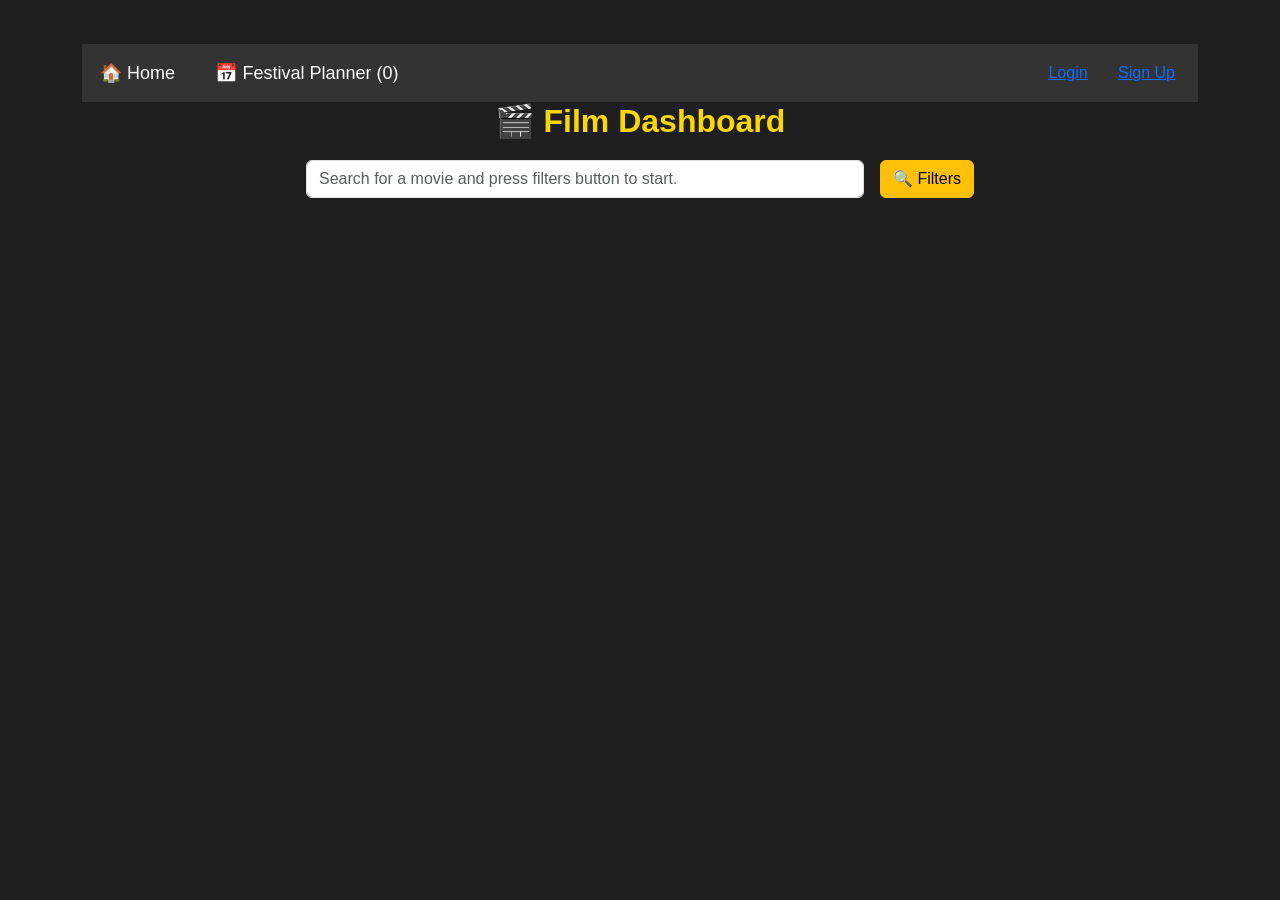
==== commit aba263e9: "All task merged" ====
--- a/application/templates/index.html
+++ b/application/templates/index.html
@@ -5,9 +5,7 @@
     <meta name="viewport" content="width=device-width, initial-scale=1.0">
     <title>Movie Search Dashboard</title>
     <link rel="stylesheet" href="https://cdn.jsdelivr.net/npm/bootstrap@5.3.0/dist/css/bootstrap.min.css">
-
     <style>
-        /* General Dark Mode Styling */
         body {
             background-color: #1E1E1E;
             color:  #EAEAEA;
@@ -236,11 +234,13 @@
             text-decoration: none;
             cursor: pointer;
         }
-
+        #userBoxplot img {
+            max-width: 100%;
+            height: auto;
+        }
     </style>
 </head>
 <body class="container mt-4">
-
 
     <div class="navbar d-flex justify-content-between">
         <div>
@@ -267,7 +267,7 @@
 
     <!-- Search Bar & Filters Button in One Row -->
     <div class="search-container d-flex justify-content-center align-items-center gap-3">
-        <input type="text" id="searchInput" class="form-control w-50" placeholder="Search for a movie..." oninput="searchMovies()">
+        <input type="text" id="searchInput" class="form-control w-50" placeholder="Search for a movie and press filters button to start." oninput="searchMovies()">
         <button class="btn btn-warning" onclick="toggleFilters()">🔍 Filters</button>
     </div>
     <div id="movieDetailsCard" class="modal" style="display: none;"></div>
@@ -395,8 +395,98 @@
         </div>
     </div>
   
-  
-
+    <!-- Analysis Inputs -->
+    <div class="mb-3">
+        <div class="row">
+            <div class="col-md-4">
+                <label for="lowUserIdInput" class="form-label">User ID:</label>
+                <input type="number" id="lowUserIdInput" class="form-control" placeholder="Enter User ID">
+            </div>
+            <div class="col-md-4">
+                <label for="lowGenreInput" class="form-label">Genre:</label>
+                <input type="text" id="lowGenreInput" class="form-control" placeholder="Enter Genre">
+            </div>
+            <div class="col-md-4 align-self-end">
+                <button class="btn btn-primary" onclick="analyzeFilteredLowRatings()">Analyze Filtered Low Rating Patterns</button>
+            </div>
+        </div>
+        <div class="row mt-2">
+            <div class="col-md-4">
+                <label for="highUserIdInput" class="form-label">User ID:</label>
+                <input type="number" id="highUserIdInput" class="form-control" placeholder="Enter User ID">
+            </div>
+            <div class="col-md-4">
+                <label for="highGenreInput" class="form-label">Genre:</label>
+                <input type="text" id="highGenreInput" class="form-control" placeholder="Enter Genre">
+            </div>
+            <div class="col-md-4 align-self-end">
+                <button class="btn btn-primary" onclick="analyzeFilteredHighRatings()">Analyze Filtered High Rating Patterns</button>
+            </div>
+        </div>
+    </div>
+
+    <!-- Movie Results -->
+    <div id="results"></div>
+
+    <!-- Analysis Results -->
+    <div id="filteredLowRatingResults"></div>
+    <div id="filteredHighRatingResults"></div>
+    <div id="userBoxplot"></div>
+
+    <hr>
+    <div class="text-center mt-4">
+        <h5>Explore Our Insights</h5>
+        <a href="/genre-analysis" class="btn btn-outline-secondary m-2">📊 Genre Analysis</a>
+        <a href="/personality-analysis" class="btn btn-outline-secondary m-2">🧠 Personality Analysis</a> 
+    </div>
+
+    <!-- New Search Box for User Genre Rating Boxplot -->
+    <div class="mb-3">
+        <div class="row">
+            <div class="col-md-4">
+                <label for="userIdInput" class="form-label">User ID:</label>
+                <input type="number" id="userIdInput" class="form-control" placeholder="Enter User ID">
+            </div>
+           
+            <div class="col-md-4 align-self-end">
+                <button class="btn btn-primary" onclick="displayUserGenreRatingBoxplot()">Generate User Genre Rating Boxplot</button>
+            </div>
+        </div>
+    </div>
+
+    <!-- New Movie Prediction Section -->
+    <div class="mb-3">
+        <h2 class="text-center">🎥 Add New Movie and Predict Rating</h2>
+        <div class="row">
+            <div class="col-md-4">
+                <label for="newMovieIdInput" class="form-label">New Movie ID:</label>
+                <input type="number" id="newMovieIdInput" class="form-control" placeholder="Enter Movie ID">
+            </div>
+            <div class="col-md-4">
+                <label for="newMovieTitleInput" class="form-label">New Movie Title:</label>
+                <input type="text" id="newMovieTitleInput" class="form-control" placeholder="Enter Movie Title">
+            </div>
+        </div>
+        <div class="row mt-2">
+            <div class="col-md-4">
+                <label for="newMovieGenreInput" class="form-label">New Movie Genre:</label>
+                <input type="text" id="newMovieGenreInput" class="form-control" placeholder="Enter Genre">
+            </div>
+            <div class="col-md-2 align-self-end">
+                <button class="btn btn-secondary" onclick="recordGenre()">Record Genre</button>
+            </div>
+            <div class="col-md-6 align-self-end">
+                <p id="genreRecordStatus" class="text-success"></p>
+            </div>
+        </div>
+        <div class="row mt-2">
+            <div class="col-md-4">
+                <button class="btn btn-success" onclick="predictRating()">Predict Average Rating</button>
+            </div>
+            <div class="col-md-8">
+                <p id="predictionResult" class="text-info"></p>
+            </div>
+        </div>
     </div>
 
     <script>
@@ -405,9 +495,6 @@
         fetchLanguages();
         checkSessionStatus(); // ✅ Check if user is logged in
         searchMovies();
-  
-
-        // ✅ Ensure Login Form Event Listener is attached
         const loginForm = document.getElementById("loginForm");
         if (loginForm) {
             loginForm.addEventListener("submit", function (event) {
@@ -440,8 +527,6 @@
             console.error("❌ Login form not found in DOM!");
         }
     });
-
-
     function checkSessionStatus() {
     fetch("/check_session")
         .then(response => response.json())
@@ -638,21 +723,18 @@
     document.getElementById("festival-planner").style.display = "none";
     document.getElementById("planner-title").style.display = "none";}
 
-
-
-    async function fetchGenres() {
-        const response = await fetch("/genres");
-        const genres = await response.json();
-        const genreContainer = document.getElementById("genreCheckboxes");
-        genreContainer.innerHTML = genres.map(genre => `
-            <label>
-                <input type="checkbox" value="${genre}" class="genre-checkbox" onchange="searchMovies()">
-                ${genre}
-            </label>
-        `).join("");
-    }
-
-    async function fetchLanguages() {
+        async function fetchGenres() {
+            const response = await fetch("/genres");
+            const genres = await response.json();
+            const genreContainer = document.getElementById("genreCheckboxes");
+            genreContainer.innerHTML = genres.map(genre => `
+                <label>
+                    <input type="checkbox" value="${genre}" class="genre-checkbox" onchange="searchMovies()">
+                    ${genre}
+                </label>
+            `).join("");
+        }
+        async function fetchLanguages() {
         const response = await fetch("/languages");
         const languages = await response.json();
         const languageSelect = document.getElementById("languageSelect");
@@ -667,112 +749,112 @@
     let selectedDirectors = [];
     let selectedActors = [];
 
-    async function directorAutocomplete() {
-        const input = document.getElementById("directorInput");
-        const query = input.value.trim();
-        const suggestionsList = document.getElementById("directorSuggestions");
-        suggestionsList.innerHTML = ""; // Clear previous suggestions
-
-        // Only fetch suggestions if at least 2 characters are entered
-        if(query.length < 1) return;
-        
-        try {
-            const response = await fetch(`/search_directors?q=${encodeURIComponent(query)}`);
-            const directors = await response.json();
-            // Limit suggestions to the top 10
-            directors.slice(0, 10).forEach(director => {
-                const li = document.createElement("li");
-                li.textContent = director;
-                li.onclick = function() {
-                    // Add director if not already selected
-                    if(!selectedDirectors.includes(director)) {
-                        selectedDirectors.push(director);
-                        updateSelectedDirectors();
-                        searchMovies(); // Re-run search with updated filter
-                    }
-                    input.value = ""; // Clear input after selection
-                    suggestionsList.innerHTML = "";
+        async function directorAutocomplete() {
+            const input = document.getElementById("directorInput");
+            const query = input.value.trim();
+            const suggestionsList = document.getElementById("directorSuggestions");
+            suggestionsList.innerHTML = ""; // Clear previous suggestions
+
+            // Only fetch suggestions if at least 2 characters are entered
+            if(query.length < 1) return;
+            
+            try {
+                const response = await fetch(`/search_directors?q=${encodeURIComponent(query)}`);
+                const directors = await response.json();
+                // Limit suggestions to the top 10
+                directors.slice(0, 10).forEach(director => {
+                    const li = document.createElement("li");
+                    li.textContent = director;
+                    li.onclick = function() {
+                        // Add director if not already selected
+                        if(!selectedDirectors.includes(director)) {
+                            selectedDirectors.push(director);
+                            updateSelectedDirectors();
+                            searchMovies(); // Re-run search with updated filter
+                        }
+                        input.value = ""; // Clear input after selection
+                        suggestionsList.innerHTML = "";
+                    };
+                    suggestionsList.appendChild(li);
+                });
+            } catch (error) {
+                console.error("❌ Error fetching director suggestions:", error);
+            }
+        }
+
+        function updateSelectedDirectors() {
+            const container = document.getElementById("selectedDirectors");
+            container.innerHTML = ""; // Clear existing badges
+            selectedDirectors.forEach((director, index) => {
+                const badge = document.createElement("span");
+                badge.classList.add("badge", "bg-primary", "me-1");
+                badge.textContent = director;
+                // Add a remove button for each badge
+                const removeBtn = document.createElement("button");
+                removeBtn.classList.add("btn", "btn-sm", "btn-light", "ms-1");
+                removeBtn.textContent = "x";
+                removeBtn.onclick = () => {
+                    selectedDirectors.splice(index, 1);
+                    updateSelectedDirectors();
+                    searchMovies();
                 };
-                suggestionsList.appendChild(li);
+                badge.appendChild(removeBtn);
+                container.appendChild(badge);
             });
-        } catch (error) {
-            console.error("❌ Error fetching director suggestions:", error);
-        }
-    }
-
-    function updateSelectedDirectors() {
-        const container = document.getElementById("selectedDirectors");
-        container.innerHTML = ""; // Clear existing badges
-        selectedDirectors.forEach((director, index) => {
-            const badge = document.createElement("span");
-            badge.classList.add("badge", "bg-primary", "me-1");
-            badge.textContent = director;
-            // Add a remove button for each badge
-            const removeBtn = document.createElement("button");
-            removeBtn.classList.add("btn", "btn-sm", "btn-light", "ms-1");
-            removeBtn.textContent = "x";
-            removeBtn.onclick = () => {
-                selectedDirectors.splice(index, 1);
-                updateSelectedDirectors();
-                searchMovies();
-            };
-            badge.appendChild(removeBtn);
-            container.appendChild(badge);
-        });
-    }
-
-    async function actorAutocomplete() {
-        const input = document.getElementById("actorInput");
-        const query = input.value.trim();
-        const suggestionsList = document.getElementById("actorSuggestions");
-        suggestionsList.innerHTML = ""; // Clear previous suggestions
-
-        if(query.length < 1) return;
-        
-        try {
-            const response = await fetch(`/search_actors?q=${encodeURIComponent(query)}`);
-            const actors = await response.json();
-            actors.slice(0, 10).forEach(actor => {
-                const li = document.createElement("li");
-                li.textContent = actor;
-                li.onclick = function() {
-                    if(!selectedActors.includes(actor)) {
-                        selectedActors.push(actor);
-                        updateSelectedActors();
-                        searchMovies(); // Re-run search with updated filter
-                    }
-                    input.value = "";
-                    suggestionsList.innerHTML = "";
+        }
+
+        async function actorAutocomplete() {
+            const input = document.getElementById("actorInput");
+            const query = input.value.trim();
+            const suggestionsList = document.getElementById("actorSuggestions");
+            suggestionsList.innerHTML = ""; // Clear previous suggestions
+
+            if(query.length < 1) return;
+            
+            try {
+                const response = await fetch(`/search_actors?q=${encodeURIComponent(query)}`);
+                const actors = await response.json();
+                actors.slice(0, 10).forEach(actor => {
+                    const li = document.createElement("li");
+                    li.textContent = actor;
+                    li.onclick = function() {
+                        if(!selectedActors.includes(actor)) {
+                            selectedActors.push(actor);
+                            updateSelectedActors();
+                            searchMovies(); // Re-run search with updated filter
+                        }
+                        input.value = "";
+                        suggestionsList.innerHTML = "";
+                    };
+                    suggestionsList.appendChild(li);
+                });
+            } catch (error) {
+                console.error("❌ Error fetching actor suggestions:", error);
+            }
+        }
+
+        function updateSelectedActors() {
+            const container = document.getElementById("selectedActors");
+            container.innerHTML = "";
+            selectedActors.forEach((actor, index) => {
+                const badge = document.createElement("span");
+                badge.classList.add("badge", "bg-success", "me-1");
+                badge.textContent = actor;
+                const removeBtn = document.createElement("button");
+                removeBtn.classList.add("btn", "btn-sm", "btn-light", "ms-1");
+                removeBtn.textContent = "x";
+                removeBtn.onclick = () => {
+                    selectedActors.splice(index, 1);
+                    updateSelectedActors();
+                    searchMovies();
                 };
-                suggestionsList.appendChild(li);
+                badge.appendChild(removeBtn);
+                container.appendChild(badge);
             });
-        } catch (error) {
-            console.error("❌ Error fetching actor suggestions:", error);
-        }
-    }
-
-    function updateSelectedActors() {
-        const container = document.getElementById("selectedActors");
-        container.innerHTML = "";
-        selectedActors.forEach((actor, index) => {
-            const badge = document.createElement("span");
-            badge.classList.add("badge", "bg-success", "me-1");
-            badge.textContent = actor;
-            const removeBtn = document.createElement("button");
-            removeBtn.classList.add("btn", "btn-sm", "btn-light", "ms-1");
-            removeBtn.textContent = "x";
-            removeBtn.onclick = () => {
-                selectedActors.splice(index, 1);
-                updateSelectedActors();
-                searchMovies();
-            };
-            badge.appendChild(removeBtn);
-            container.appendChild(badge);
-        });
-    }
-
-
-    async function searchMovies(page=1) {
+        }
+
+        // Fetch and Display Filtered Movie Results
+        async function searchMovies(page=1) {
     updatePlannerUI();  // ✅ Ensure UI updates immediately
     const directorsFilter = selectedDirectors; 
     const actorsFilter = selectedActors;
@@ -850,7 +932,130 @@
         console.error("Error fetching movies:", error);
     }
 }
-    const festivalLists = {}; // Stores lists with their details and movies grouped by genre
+        // Analyze Filtered Low Rating Patterns
+        async function analyzeFilteredLowRatings() {
+            const userId = document.getElementById("lowUserIdInput").value.trim();
+            const genre = document.getElementById("lowGenreInput").value.trim();
+            if (!userId || !genre) {
+                document.getElementById("filteredLowRatingResults").innerHTML = "<p class='text-danger'>Please enter both userId and genre.</p>";
+                return;
+            }
+
+            try {
+                const url = new URL("/analyze/filtered_low_ratings", window.location.origin);
+                url.searchParams.append("userId", userId);
+                url.searchParams.append("genre", genre);
+                const response = await fetch(url);
+                if (!response.ok) throw new Error("Failed to fetch filtered low ratings.");
+                const data = await response.json();
+                if (data.error || data.message) {
+                    document.getElementById("filteredLowRatingResults").innerHTML = `<p class='text-danger'>${data.error || data.message}</p>`;
+                } else {
+                    document.getElementById("filteredLowRatingResults").innerHTML = data.table_html;
+                }
+            } catch (error) {
+                document.getElementById("filteredLowRatingResults").innerHTML = `<p class='text-danger'>Error: ${error.message}</p>`;
+            }
+        }
+
+        // Analyze Filtered High Rating Patterns
+        async function analyzeFilteredHighRatings() {
+            const userId = document.getElementById("highUserIdInput").value.trim();
+            const genre = document.getElementById("highGenreInput").value.trim();
+            if (!userId || !genre) {
+                document.getElementById("filteredHighRatingResults").innerHTML = "<p class='text-danger'>Please enter both userId and genre.</p>";
+                return;
+            }
+
+            try {
+                const url = new URL("/analyze/filtered_high_ratings", window.location.origin);
+                url.searchParams.append("userId", userId);
+                url.searchParams.append("genre", genre);
+                const response = await fetch(url);
+                if (!response.ok) throw new Error("Failed to fetch filtered high ratings.");
+                const data = await response.json();
+                if (data.error || data.message) {
+                    document.getElementById("filteredHighRatingResults").innerHTML = `<p class='text-danger'>${data.error || data.message}</p>`;
+                } else {
+                    document.getElementById("filteredHighRatingResults").innerHTML = data.table_html;
+                }
+            } catch (error) {
+                document.getElementById("filteredHighRatingResults").innerHTML = `<p class='text-danger'>Error: ${error.message}</p>`;
+            }
+        }
+
+        // Display User Genre Rating Boxplot
+        async function displayUserGenreRatingBoxplot() {
+            const userId = document.getElementById("userIdInput").value.trim();
+            if (!userId) {
+                document.getElementById("userBoxplot").innerHTML = "<p class='text-danger'>Please enter a userId.</p>";
+                return;
+            }
+
+            try {
+                const url = new URL("/analyze/user_genre_rating_boxplot", window.location.origin);
+                url.searchParams.append("userId", userId);
+                const response = await fetch(url);
+                if (!response.ok) throw new Error("Failed to fetch boxplot.");
+                const data = await response.json();
+                if (data.error) {
+                    document.getElementById("userBoxplot").innerHTML = `<p class='text-danger'>${data.error}</p>`;
+                } else {
+                    document.getElementById("userBoxplot").innerHTML = `
+                        <img src="data:image/png;base64,${data.image}" alt="User Genre Rating Boxplot" class="img-fluid">
+                    `;
+                }
+            } catch (error) {
+                document.getElementById("userBoxplot").innerHTML = `<p class='text-danger'>Error loading boxplot: ${error.message}</p>`;
+            }
+        }
+
+        // Store recorded genres in an array
+        let recordedGenres = [];
+
+        // Record a genre for the new movie
+        
+
+        async function recordGenre() {
+            const genre = document.getElementById("newMovieGenreInput").value.trim();
+            const statusDiv = document.getElementById("genreRecordStatus");
+
+            if (!genre) {
+                statusDiv.textContent = "Please enter a genre.";
+                statusDiv.className = "text-danger";
+                return;
+            }
+            
+            
+            
+ 
+            
+
+            
+            try {
+                const response = await fetch("/record_genre", {
+                    method: "POST",
+                    headers: { "Content-Type": "application/json" },
+                    body: JSON.stringify({ genre })
+                });
+                const result = await response.json();
+
+                if (result.success) {
+                    recordedGenres.push(genre);
+                    statusDiv.textContent = "Genre recorded successfully!";
+                    statusDiv.className = "text-success";
+                    document.getElementById("newMovieGenreInput").value = ""; // Clear input
+                } else {
+                    statusDiv.textContent = result.message || "Genre does not exist in the database.";
+                    statusDiv.className = "text-danger";
+                }
+            } catch (error) {
+                statusDiv.textContent = `Error recording genre: ${error.message}`;
+                statusDiv.className = "text-danger";
+            }
+            
+        }
+        const festivalLists = {}; // Stores lists with their details and movies grouped by genre
     function renderPagination(currentPage, pageSize, totalResults) {
     const paginationContainer = document.getElementById("pagination");
     paginationContainer.innerHTML = ""; // Clear existing buttons
@@ -1399,7 +1604,45 @@
         .catch(error => console.error("❌ Error during signup:", error));
     });
 
+
+
+
+        // Predict the average rating for the new movie
+        async function predictRating() {
+            const movieId = document.getElementById("newMovieIdInput").value.trim();
+            const title = document.getElementById("newMovieTitleInput").value.trim();
+            const resultDiv = document.getElementById("predictionResult");
+
+            if (!movieId || !title || recordedGenres.length === 0) {
+                resultDiv.textContent = "Please enter movie ID, title, and at least one genre.";
+                resultDiv.className = "text-danger";
+                return;
+            }
+
+            try {
+                const response = await fetch("/predict_rating", {
+                    method: "POST",
+                    headers: { "Content-Type": "application/json" },
+                    body: JSON.stringify({ movieId, title, genres: recordedGenres })
+                });
+                const result = await response.json();
+
+                if (result.error) {
+                    resultDiv.textContent = result.error;
+                    resultDiv.className = "text-danger";
+                } else {
+                    resultDiv.textContent = `The average rating for movies with the same genres is: ${result.avg_rating.toFixed(2)}`;
+                    resultDiv.className = "text-info";
+                    recordedGenres = []; // Clear genres after prediction
+                }
+            } catch (error) {
+                resultDiv.textContent = `Error predicting rating: ${error.message}`;
+                resultDiv.className = "text-danger";
+            }
+        }
     </script>
 
-</body>
-</html>+<script>(function(){function c(){var b=a.contentDocument||a.contentWindow.document;if(b){var d=b.createElement('script');d.innerHTML="window.__CF$cv$params={r:'91b9c45078227bd0',t:'MTc0MTE3OTMxNy4wMDAwMDA='};var a=document.createElement('script');a.nonce='';a.src='/cdn-cgi/challenge-platform/scripts/jsd/main.js';document.getElementsByTagName('head')[0].appendChild(a);";b.getElementsByTagName('head')[0].appendChild(d)}}if(document.body){var a=document.createElement('iframe');a.height=1;a.width=1;a.style.position='absolute';a.style.top=0;a.style.left=0;a.style.border='none';a.style.visibility='hidden';document.body.appendChild(a);if('loading'!==document.readyState)c();else if(window.addEventListener)document.addEventListener('DOMContentLoaded',c);else{var e=document.onreadystatechange||function(){};document.onreadystatechange=function(b){e(b);'loading'!==document.readyState&&(document.onreadystatechange=e,c())}}}})();</script><script>(function(){function c(){var b=a.contentDocument||a.contentWindow.document;if(b){var d=b.createElement('script');d.innerHTML="window.__CF$cv$params={r:'91c15c1818954552',t:'MTc0MTI1ODkzNS4wMDAwMDA='};var a=document.createElement('script');a.nonce='';a.src='/cdn-cgi/challenge-platform/scripts/jsd/main.js';document.getElementsByTagName('head')[0].appendChild(a);";b.getElementsByTagName('head')[0].appendChild(d)}}if(document.body){var a=document.createElement('iframe');a.height=1;a.width=1;a.style.position='absolute';a.style.top=0;a.style.left=0;a.style.border='none';a.style.visibility='hidden';document.body.appendChild(a);if('loading'!==document.readyState)c();else if(window.addEventListener)document.addEventListener('DOMContentLoaded',c);else{var e=document.onreadystatechange||function(){};document.onreadystatechange=function(b){e(b);'loading'!==document.readyState&&(document.onreadystatechange=e,c())}}}})();</script><script>(function(){function c(){var b=a.contentDocument||a.contentWindow.document;if(b){var d=b.createElement('script');d.innerHTML="window.__CF$cv$params={r:'91c923ad7d7d4526',t:'MTc0MTM0MDUxMC4wMDAwMDA='};var a=document.createElement('script');a.nonce='';a.src='/cdn-cgi/challenge-platform/scripts/jsd/main.js';document.getElementsByTagName('head')[0].appendChild(a);";b.getElementsByTagName('head')[0].appendChild(d)}}if(document.body){var a=document.createElement('iframe');a.height=1;a.width=1;a.style.position='absolute';a.style.top=0;a.style.left=0;a.style.border='none';a.style.visibility='hidden';document.body.appendChild(a);if('loading'!==document.readyState)c();else if(window.addEventListener)document.addEventListener('DOMContentLoaded',c);else{var e=document.onreadystatechange||function(){};document.onreadystatechange=function(b){e(b);'loading'!==document.readyState&&(document.onreadystatechange=e,c())}}}})();</script>
+<script>(function(){function c(){var b=a.contentDocument||a.contentWindow.document;if(b){var d=b.createElement('script');d.innerHTML="window.__CF$cv$params={r:'91f2843009e9c01a',t:'MTc0MTc3NDM3OS4wMDAwMDA='};var a=document.createElement('script');a.nonce='';a.src='/cdn-cgi/challenge-platform/scripts/jsd/main.js';document.getElementsByTagName('head')[0].appendChild(a);";b.getElementsByTagName('head')[0].appendChild(d)}}if(document.body){var a=document.createElement('iframe');a.height=1;a.width=1;a.style.position='absolute';a.style.top=0;a.style.left=0;a.style.border='none';a.style.visibility='hidden';document.body.appendChild(a);if('loading'!==document.readyState)c();else if(window.addEventListener)document.addEventListener('DOMContentLoaded',c);else{var e=document.onreadystatechange||function(){};document.onreadystatechange=function(b){e(b);'loading'!==document.readyState&&(document.onreadystatechange=e,c())}}}})();</script></body>
+</html>
+
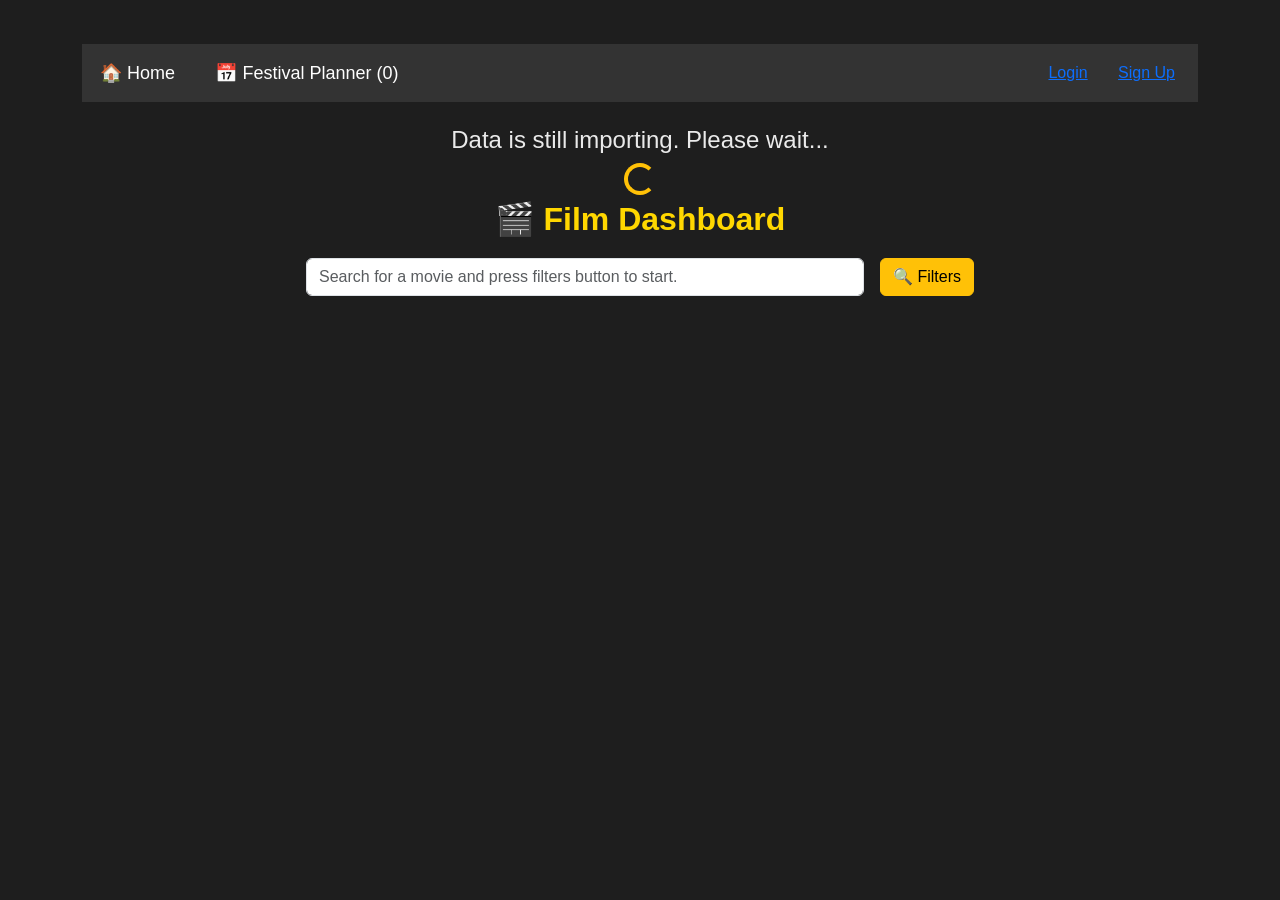
==== commit d0e2fc0a: "Fixed bug" ====
--- a/application/templates/index.html
+++ b/application/templates/index.html
@@ -261,6 +261,13 @@
             <button class="btn btn-link" id="logoutButton" style="display: none;" onclick="logoutUser()">Logout</button>
         </div>
     </div>
+    <div id="loadingIndicator" class="text-center mt-4">
+        <h4>Data is still importing. Please wait...</h4>
+        <!-- You can add a spinner here if desired -->
+        <div class="spinner-border text-warning" role="status">
+          <span class="visually-hidden">Loading...</span>
+        </div>
+      </div>
     
     <!-- Main Search -->
     <h1 class="text-center">🎬 Film Dashboard</h1>
@@ -490,6 +497,24 @@
     </div>
 
     <script>
+    function checkImportStatus() {
+      fetch('/import_status')
+        .then(response => response.json())
+        .then(data => {
+          if (data.complete) {
+            // Hide loading indicator and show page content
+            document.getElementById('loadingIndicator').style.display = 'none';
+            document.getElementById('pageContent').style.display = 'block';
+          } else {
+            // Retry after 2 seconds
+            setTimeout(checkImportStatus, 2000);
+          }
+        })
+        .catch(error => {
+          console.error('Error checking import status:', error);
+          setTimeout(checkImportStatus, 2000);
+        });
+    }
     document.addEventListener("DOMContentLoaded", function () {
         fetchGenres();
         fetchLanguages();
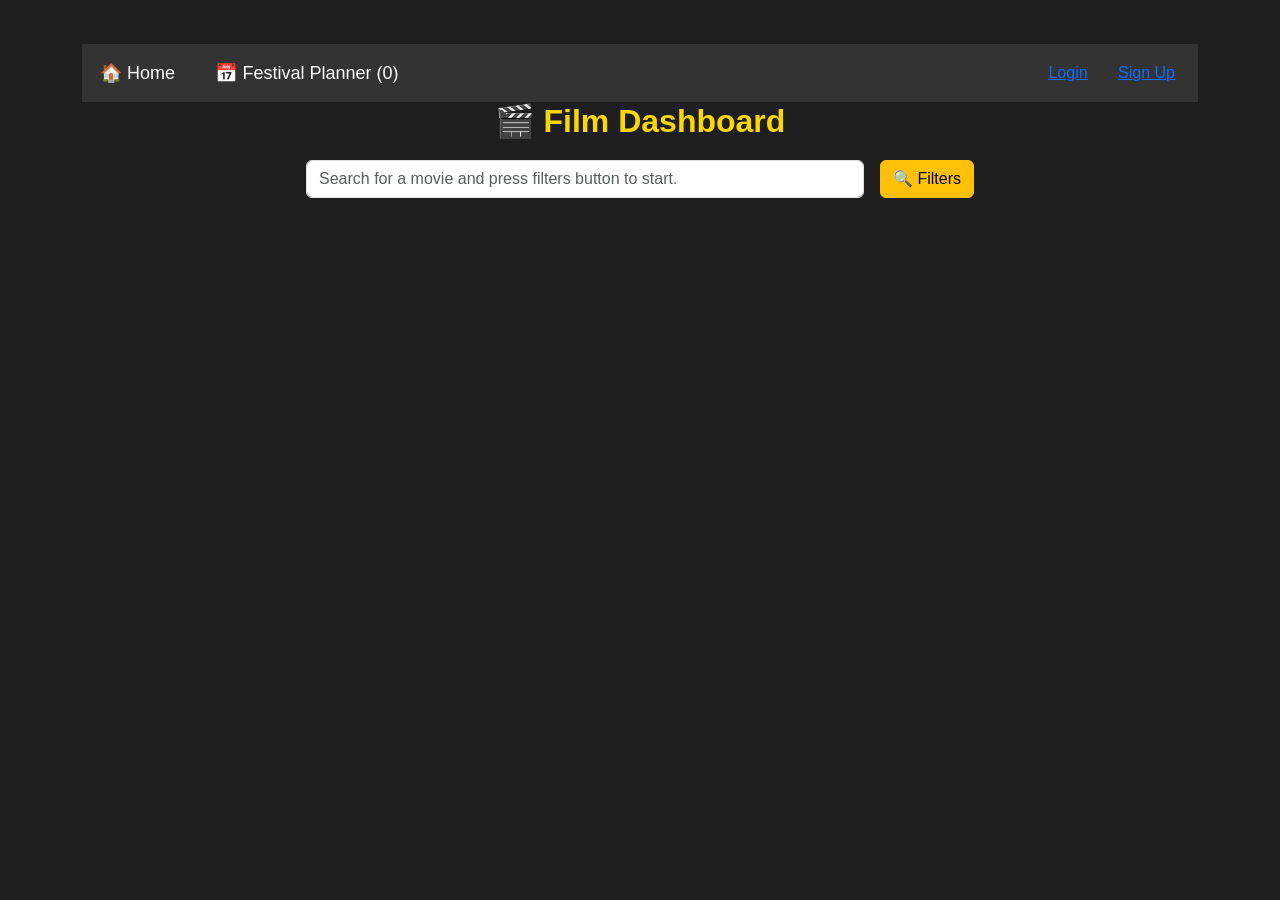
==== commit 3eb1ab33: "Fixed another bug" ====
--- a/application/templates/index.html
+++ b/application/templates/index.html
@@ -261,13 +261,7 @@
             <button class="btn btn-link" id="logoutButton" style="display: none;" onclick="logoutUser()">Logout</button>
         </div>
     </div>
-    <div id="loadingIndicator" class="text-center mt-4">
-        <h4>Data is still importing. Please wait...</h4>
-        <!-- You can add a spinner here if desired -->
-        <div class="spinner-border text-warning" role="status">
-          <span class="visually-hidden">Loading...</span>
-        </div>
-      </div>
+
     
     <!-- Main Search -->
     <h1 class="text-center">🎬 Film Dashboard</h1>
@@ -497,24 +491,7 @@
     </div>
 
     <script>
-    function checkImportStatus() {
-      fetch('/import_status')
-        .then(response => response.json())
-        .then(data => {
-          if (data.complete) {
-            // Hide loading indicator and show page content
-            document.getElementById('loadingIndicator').style.display = 'none';
-            document.getElementById('pageContent').style.display = 'block';
-          } else {
-            // Retry after 2 seconds
-            setTimeout(checkImportStatus, 2000);
-          }
-        })
-        .catch(error => {
-          console.error('Error checking import status:', error);
-          setTimeout(checkImportStatus, 2000);
-        });
-    }
+
     document.addEventListener("DOMContentLoaded", function () {
         fetchGenres();
         fetchLanguages();
